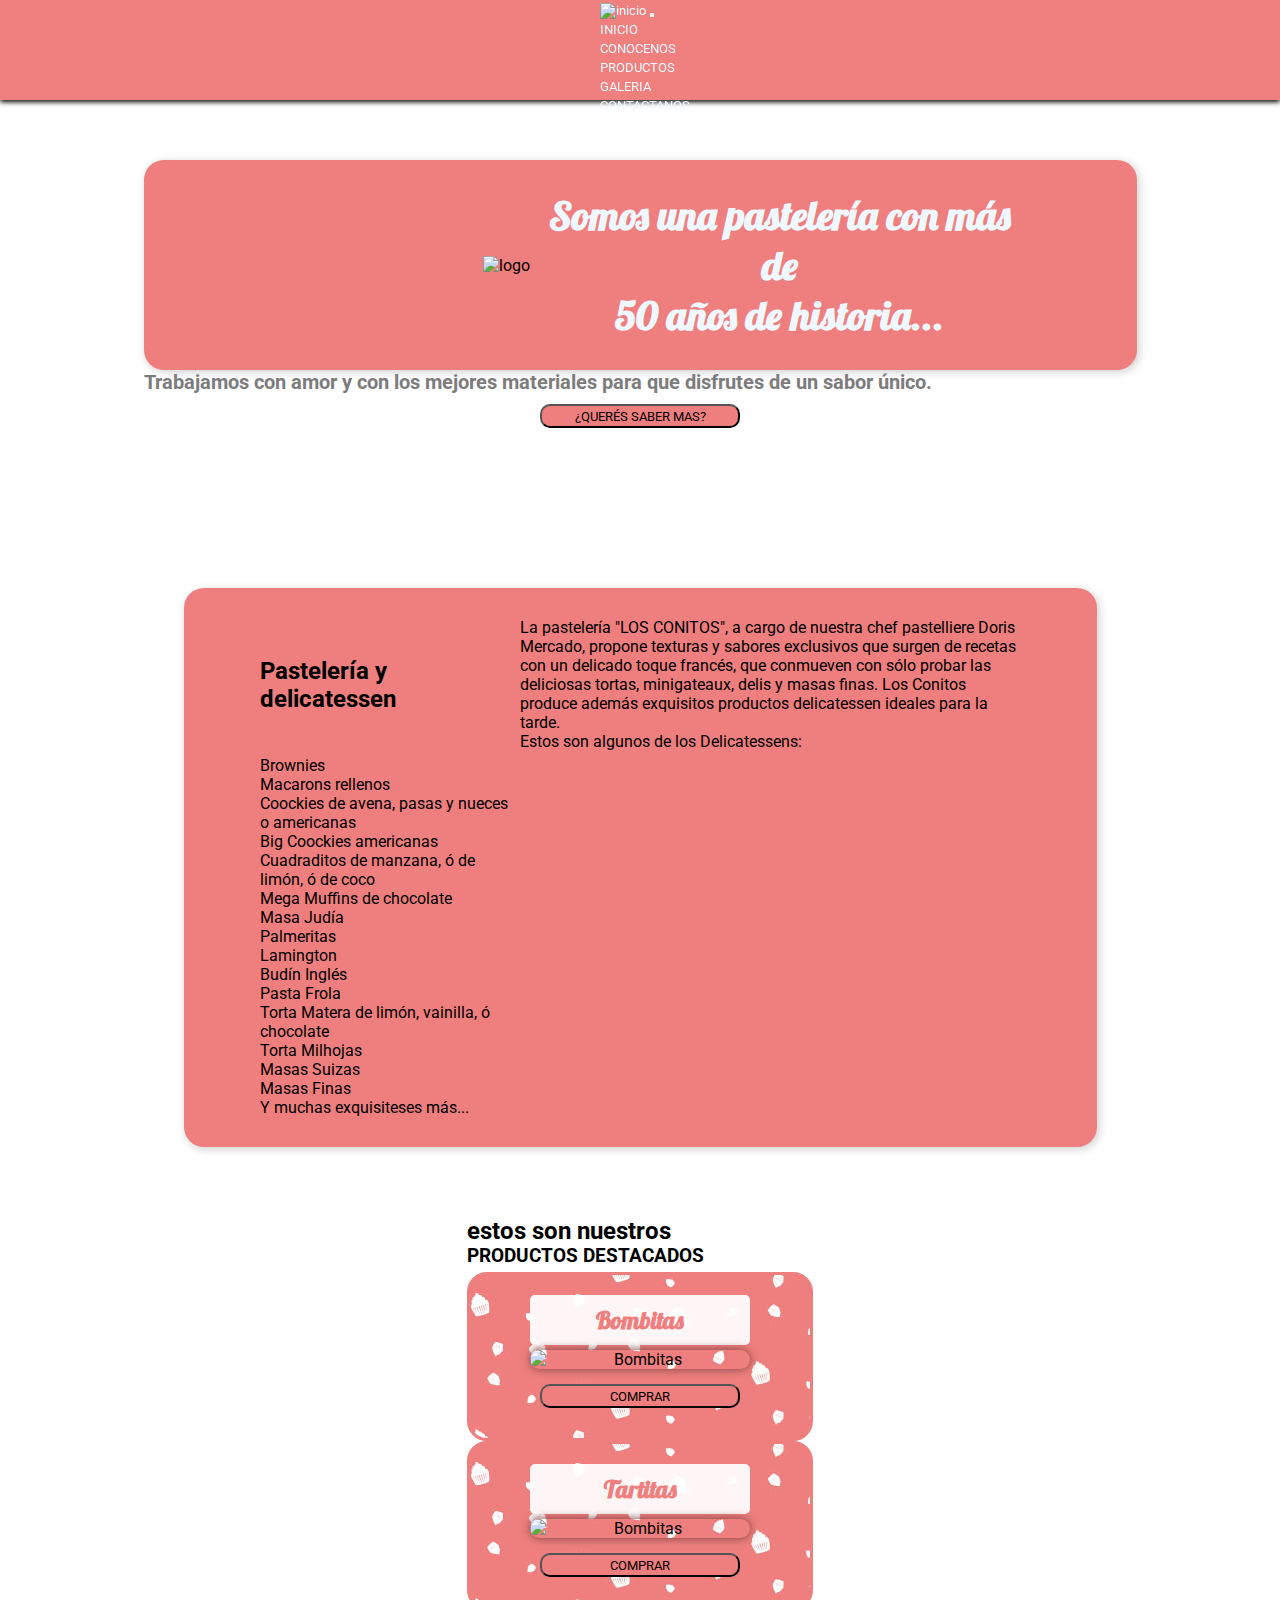
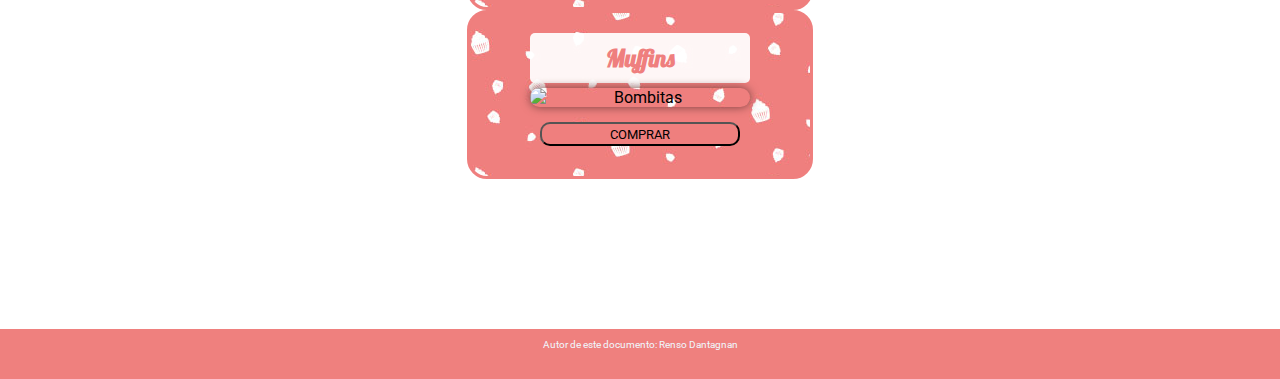
==== index.html @ d61e3436 "Add files via upload" ====
<!DOCTYPE html>
<html lang="es">

<head>
    <meta charset="UTF-8">
    <meta http-equiv="X-UA-Compatible" content="IE=edge">
    <meta name="viewport" content="width=device-width, initial-scale=1">
    <link rel="preconnect" href="https://fonts.googleapis.com">
    <link rel="preconnect" href="https://fonts.gstatic.com" crossorigin>
    <link rel="apple-touch-icon" sizes="57x57" href="img/Favicon/android-icon-144x144.png">
    <link rel="apple-touch-icon" sizes="60x60" href="img/Favicon/android-icon-144x144.png/apple-icon-60x60.png">
    <link rel="apple-touch-icon" sizes="72x72" href="img/Favicon/android-icon-144x144.png/apple-icon-72x72.png">
    <link rel="apple-touch-icon" sizes="76x76" href="img/Favicon/android-icon-144x144.png/apple-icon-76x76.png">
    <link rel="apple-touch-icon" sizes="114x114" href="img/Favicon/android-icon-144x144.pngimg/Favicon">
    <link rel="apple-touch-icon" sizes="120x120"
        href="img/Favicon/android-icon-144x144.pngimg/Favicon/apple-icon-120x120.png">
    <link rel="apple-touch-icon" sizes="144x144"
        href="img/Favicon/android-icon-144x144.pngimg/Favicon/apple-icon-144x144.png">
    <link rel="apple-touch-icon" sizes="152x152"
        href="img/Favicon/android-icon-144x144.pngimg/Favicon/apple-icon-152x152.png">
    <link rel="apple-touch-icon" sizes="180x180"
        href="img/Favicon/android-icon-144x144.pngimg/Favicon/apple-icon-180x180.png">
    <link rel="icon" type="image/png" sizes="192x192" href="img/Favicon/android-icon-192x192.png">
    <link rel="icon" type="image/png" sizes="32x32" href="img/Favicon/favicon-32x32.png">
    <link rel="icon" type="image/png" sizes="96x96" href="img/Favicon/favicon-96x96.png">
    <link rel="icon" type="image/png" sizes="16x16" href="img/Favicon/favicon-16x16.png">
    <link rel="manifest" href="img/favicon/manifest.json">
    <meta name="msapplication-TileColor" content="#ffffff">
    <meta name="msapplication-TileImage" content="img/favicon/ms-icon-144x144.png">
    <meta name="theme-color" content="#ffffff">
    <link href="https://fonts.googleapis.com/css2?family=Lobster&amp;family=Roboto:wght@300;400&&amp;display=swap"
        rel="stylesheet">
    <link href="css/normalize.css" rel="stylesheet">
    <link href="css/bootstrap.min.css" rel="stylesheet">
    <link href="css/estilos.css" rel="stylesheet">

    <title>LOS CONITOS - INICIO</title>

</head>

<body>

    <nav class="navbar navbar-expand-lg container-fluid sombra-nav">
        <div class="container py-4">
            <a class="navbar-brand" href="#"><img src="img/logo.png" alt="inicio"></a>
            <button class="navbar-toggler" type="button" data-bs-toggle="collapse" data-bs-target="#navbarNav"
                aria-controls="navbarNav" aria-expanded="false" aria-label="Toggle navigation">

                <span class="navbar-toggler-icon menuhamb"></span>
            </button>
            <div class="collapse navbar-collapse justify-content-end" id="navbarNav">
                <ul class="navbar-nav links-nav">
                    <li class="nav-item">
                        <a class="nav-link text-white" aria-current="page" href="index.html">INICIO</a>
                    </li>
                    <li class="nav-item">
                        <a class="nav-link text-white" href="conocenos.html">CONOCENOS</a>
                    </li>
                    <li class="nav-item">
                        <a class="nav-link text-white" href="#">PRODUCTOS</a>
                    </li>
                    <li class="nav-item">
                        <a class="nav-link text-white" href="galeria.html">GALERIA</a>
                    </li>
                    <li class="nav-item">
                        <a class="nav-link text-white" href="contacto.html">CONTACTANOS</a>
                    </li>
                </ul>
            </div>
        </div>
    </nav>

    <main class="container">

        <header>

            <div class="hero col-9 mx-auto">
                <img src="img/hero.png" class="figure-img mx-auto d-block mx-auto" alt="logo">
                <div class="card-body">
                    <h1 class="card-text text-center text-white lobster">Somos una pastelería con más de <br> 50 años de
                        historia...</h1>
                </div>
            </div>

            <div class="d-block mx-auto">
                <h2 class="card-text text-center roboto mt-5 fs-5 fw-bold mb-4">Trabajamos con amor y con los mejores
                    materiales para que disfrutes de un sabor único.</h2>
                <button class="btn text-light boton p-3 d-block mx-auto" type="button">¿QUERÉS SABER MAS?</button>
            </div>

        </header>


        <section class="hero m-5 col-12 mx-auto text-white">

            <h2 class="text-center lobster">Pastelería y delicatessen</h2>
            <p class="d-none d-md-block mt-3 fs-5">
                La pastelería "LOS CONITOS", a cargo de nuestra chef pastelliere Doris Mercado, propone texturas y
                sabores
                exclusivos que surgen de recetas con un delicado toque francés, que conmueven con sólo probar las
                deliciosas tortas, minigateaux, delis y masas finas. Los Conitos produce además exquisitos productos
                delicatessen ideales para la tarde. <br> Estos son algunos de los Delicatessens:</p>

            <div class="rounded bg-light row rosa p-5 fw-semibold">
                <div class="col-lg-6">
                    <p>Brownies</p>
                    <p>Macarons rellenos</p>
                    <p>Coockies de avena, pasas y nueces o americanas</p>
                    <p>Big Coockies americanas</p>
                    <p>Cuadraditos de manzana, ó de limón, ó de coco</p>
                    <p>Mega Muffins de chocolate</p>
                    <p>Masa Judía</p>
                    <p>Palmeritas</p>
                </div>
                <div class="col-lg-6">
                    <p>Lamington</p>
                    <p>Budín Inglés</p>
                    <p>Pasta Frola</p>
                    <p>Torta Matera de limón, vainilla, ó chocolate</p>
                    <p>Torta Milhojas</p>
                    <p>Masas Suizas</p>
                    <p>Masas Finas</p>
                    <p>Y muchas exquisiteses más...</p>
                </div>
            </div>

        </section>

        <section class="col-12 mx-auto">

            <div class="row text-white text-center">
                <h2 class="lobster rosa">estos son nuestros</h2>
                <h3 class="rosa">PRODUCTOS DESTACADOS</h3>
            </div>

            <div class="row mt-3 gap-5 justify-content-center">

                <article id="producto1" class="card gap-2 col-4 tarjeta p-3 align-items-center">
                    <h2>Bombitas</h2>
                    <img class="img-fluid" src="img/producto1.jpg" alt="Bombitas">
                    <button class="btn text-light boton mt-2 p-3 w-100">COMPRAR</button>
                </article>

                <article id="producto2" class="card gap-2 col-4 tarjeta p-3 align-items-center">
                    <h2>Tartitas</h2>
                    <img class="img-fluid" src="img/producto2.jpg" alt="Bombitas">
                    <button class="btn text-light boton mt-2 p-3 w-100">COMPRAR</button>
                </article>

                <article id="producto3" class="card gap-2 col-4 tarjeta p-3 align-items-center">
                    <h2>Muffins</h2>
                    <img class="img-fluid" src="img/producto3.jpg" alt="Bombitas">
                    <button class="btn text-light boton mt-2 p-3 w-100">COMPRAR</button>
                </article>

            </div>
        </section>

    </main>


    <footer class="container-fluid d-flex align-items-center justify-content-center mt-5" style="height: 50px;">
        <p>Autor de este documento: Renso Dantagnan</p>
    </footer>


    <script src="js/bootstrap.bundle.min.js"></script>

</body>

</html>
---- css/estilos.css ----
*{
    margin: 0; 
    padding: 0;
    font-family: 'Roboto', sans-serif;
}

body{
    display: flex;
    flex-direction: column;
    align-items: center;
}
.fondo{
z-index: -1000;
position: absolute;
background-image: url(../img/fondo.jpg);
background-position: top center;
background-clip: border-box;
background-repeat: no-repeat;
width: 100%;
height: 300px;
}

.grid {
    display: grid;
    grid-template-rows: repeat(2, auto);
    justify-content: center;
    justify-self: center;
}

/*barra navegacion*/

nav{
    z-index: 1000;
    height: 100px;
    width: 100%;
    display: flex;
    position: fixed;
    justify-content: center;
    top: 0;
    background-color: rgba(239, 128, 126, 90%);
    box-shadow: 0px 2px 5px 0px rgb(0, 0, 0);
}

nav:hover{
    background-color: rgba(239, 128, 126, 100%);
    transition: 80ms;
}

.nav {
    display: flex;
    flex-direction: row;
    align-items: center;
    width: 70%;
    justify-content: space-between;
}

.menu {
    display: flex;
    flex-direction: row;
}

a{
    color: aliceblue;
    font-size: 10pt;
    text-decoration: none;
}

ul{
    list-style: none;
}

li{    
    width: 80px;
}

/*cierre barra navegacion*/

/*galeria*/

.herogaleria{
    border-radius: 20px;
    padding: 30px;
    background-color:#ef7f7e;
    box-shadow: 2px 2px 10px #00000032;
    margin-top: 160px; 
}

.herogaleria h2{
    color: aliceblue;
}

.headergaleria{
    display: flex;
    flex-direction: column;
    align-items: center;
    justify-content: center;
}

.galeria{
    border-radius: 8px;
    padding: 20px;
    background-color: #ef7f7e;
    margin-top: 50px;
    display: grid;
    gap: 1em;
    grid-template-areas:    "img1 img2 img3 img4"
                            "img5 img6 img7 img8";
}

.galeria h3{
    text-align: center;
    font-size: 15px;
    padding: 5px;
}

.img1{
    grid-area: img1;
}
.img2{
    grid-area: img2;
}
.img3{
    grid-area: img3;
}
.img4{
    grid-area: img4;
}
.img5{
    grid-area: img5;
}
.img6{
    grid-area: img6;
}
.img7{
    grid-area: img7;
}
.img8{
    grid-area: img8;
}

.galeria img{
    filter: grayscale(50%);
    border-radius: 10px;
    box-shadow: 1px 1px 5px rgba(0, 0, 0, 60%);
}

.galeria img:hover{
    filter: grayscale(0%);
    transition: 80ms;
}

/*fin galeria*/

/*header*/

.heroindex{
    padding: 30px;
    display: grid;
    gap: 30px;
    grid-template-rows: repeat(2, auto);
    justify-self: center;
}

.hero{
    border-radius: 20px;
    padding: 30px;
    background-color:#ef7f7e;
    box-shadow: 2px 2px 10px #00000032;
    margin-top: 160px;
    display: grid;
    justify-content: center;
    align-items: center;
    grid-template-columns: 30% 500px;    
}

header h1{
    font-family: 'Lobster', cursive;
    color: aliceblue;
    font-size: 40px;
    text-align: center;
}

header img{
    justify-self: end;
}

.texto{
    display: flex;
    flex-direction: column;
    align-items: center;
}

header h2{
    color:#7c7c7c;
    font-size: 20px;
}

.botonhero{
    margin: 10px;
    width: 200px;
    height: 20px;
    background-color: #ef7f7e;
    border-radius: 10px;
    box-shadow: #000;
    padding: 10px;
    justify-self: center;
    display: flex;
    justify-content: center;
    align-items: center;
}

.boton:hover{
    box-shadow: 2px 2px 10px #77403f;
    transition: 80ms;
}

.boton{
    margin: 10px;
    width: 200px;
    height: 20px;
    background-color: #ef7f7e;
    border-radius: 10px;
    box-shadow: #000;
    padding: 10px;
    justify-self: center;
    display: flex;
    justify-content: center;
    align-items: center;
}

.boton:hover{
    box-shadow: 2px 2px 10px #77403f;
    transition: 80ms;
}

/*fin header*/

/*productos destacados*/

section{
    margin: 40px;
    display: grid;
    justify-content: center;
    gap: 20px;
    grid-template-areas:"tituloproductos"
                        "producto1 producto2 producto3";
}

.producto1{
    grid-area: producto1;
}

.producto2{
    grid-area: producto2;
}

.producto3{
    grid-area: producto3;
}

.tituloproductos{
    grid-column: span 3;
    justify-content: center;
    text-align: center;
}

.titulo{    
    font-family: 'Lobster', cursive;
    color:#ef7f7e;
    font-size: 40px;
}

.subtitulo{
    color: #ef7f7e;
    font-size: 40px;
}

.card{
    background-image: url(../img/fondo.jpg);
    background-repeat: no-repeat;
    background-position: top center;
    border-radius: 20px;
    border: 3px solid #ef7f7e;
    padding: 20px;
    display: grid;
    grid-template-rows: repeat(3, auto);
    gap: 5px;
    text-align: center;
    justify-content: center;
    width: 300px;
}

.card:hover{
    scale: 103%;
    box-shadow: 2px 2px 10px rgba(0, 0, 0, 60%);
    transition: 100ms;
}

.card h2{
    padding: 10px;
    border-radius: 5px;
    background-color: #ffffffee;
    font-family: 'Lobster', cursive;
    color:#ef7f7e;
}

.card img{
    border-radius: 10px;
    box-shadow: 0px 0px 10px  #77403f;
}

/*footer*/

footer{
    margin-top: 80px;
    width: 100%;
    z-index: 1000;
    bottom: 0;
    position: static;
    background-color: rgba(239, 128, 126);
}

footer p{
    font-size: 10px;
    color: aliceblue;
    text-align: center;
    padding: 10px;
}


/*fin footer*/

/*laptops, desktops*/
@media (min-width: 1024px) and (max-width: 1280px){

    section{
        padding: 30px;
        display: grid;
        justify-content: center;
        justify-self: center;
        gap: 5px;
        grid-template-columns: 1fr;
    }
    .grid {
        width: 481px;
        display: grid;
        grid-template-rows: repeat(2, auto);
        justify-content: center;
        justify-self: center;
    }

}

/*low resolution tablets, mobiles (landscape)*/
@media (min-width: 540px) and (max-width: 1024px){
    
    .grid {
        width: 501px;
        display: grid;
        grid-template-rows: repeat(2, auto);
        justify-content: center;
        justify-self: center;
    }
    
    .hero{
        border-radius: 20px;
        padding: 30px;
        background-color:#ef7f7e;
        box-shadow: 2px 2px 10px #00000032;
        margin-top: 160px;
        display: grid;
        grid-template-columns: auto;
        justify-content: center;
        align-items: center;
        gap: 40px;
    }

    header img{
        justify-self: center;
    }

    header h2{
        color:#7c7c7c;
        font-size: 20px;
        text-align: center;
    }

    section{
        margin:0;
        display: grid;
        justify-content: center;
        gap: 20px;
    }

    .card{
        background-image: url(img/back.png);
        background-repeat: no-repeat;
        background-position: top center;
        border-radius: 20px;
        border: 3px solid #ef7f7e;
        padding: 20px;
        display: grid;
        grid-template-areas: "titulocard titulocard"
                                "cardimg botoncard";
        gap: 20px;
        text-align: center;
        justify-content: center;
        width: 450px;
    }

    .card h2{
        grid-area: titulocard;
        padding: 10px;
        border-radius: 5px;
        background-color: #ffffffee;
        font-family: 'Lobster', cursive;
        color:#ef7f7e;
    }

    .card img{
        grid-area: cardimg;
        border-radius: 10px;
        box-shadow: 0px 0px 10px  #77403f;
    }

    .boton{
        grid-area: botoncard;
        width: max-content;
        height: 270px;
        background-color: #ef7f7e;
        border-radius: 10px;
        box-shadow: #000;
        padding: 10px;
        justify-self: center;
        display: flex;
    }
    
    .boton:hover{
        box-shadow: 2px 2px 10px #77403f;
        transition: 80ms;
    }

    .tituloproductos{
        grid-area: span 1;
        justify-content: center;
        text-align: center;
    }

    .titulo{    
        font-family: 'Lobster', cursive;
        color: #ef7f7e;
        font-size: 40px;
    }

    .subtitulo{
        color: #ef7f7e;
        font-size: 40px;
    }

    article{
        justify-self: center;
    }



    .galeria{
        margin-top: 50px;
        display: grid;
        gap: 1em;
        grid-template-areas:    "img1 img2"
                                "img3 img4"
                                "img5 img6"
                                "img7 img8"; 
    }
    
    .img1{
        grid-area: img1;
    }
    .img2{
        grid-area: img2;
    }
    .img3{
        grid-area: img3;
    }
    .img4{
        grid-area: img4;
    }
    .img5{
        grid-area: img5;
    }
    .img6{
        grid-area: img6;
    }
    .img7{
        grid-area: img7;
    }
    .img8{
        grid-area: img8;
    }
    
    .galeria img{
        filter: grayscale(50%);
    }
    
    .galeria img:hover{
        filter: grayscale(0%);
        transition: 80ms;
    }
    

}

/*smartphones mobiles (portrait)*/
@media (min-width: 320px) and (max-width: 540px){
  
    .grid {
        width: 320px;
        display: grid;
        grid-template-rows: repeat(2, auto);
        justify-content: center;
        justify-self: center;
    }

    .hero{
        border-radius: 20px;
        padding: 30px;
        background-color:#ef7f7e;
        box-shadow: 2px 2px 10px #00000032;
        margin-top: 160px;
        display: grid;
        justify-content: center;
        align-items: center;
        grid-template-columns: 1fr;
        gap: 40px;
    }

    header h1{
        font-family: 'Lobster', cursive;
        color: aliceblue;
        font-size: 25px;
        text-align: center;
    }

    header img{
        justify-self: center;
    }

    header h2{
        color:#7c7c7c;
        font-size: 20px;
        text-align: center;
    }

    header h2{
        color:#7c7c7c;
        font-size: 15px;
    }

    section{
        margin: 0;
        padding: 0px;
        display: grid;
        justify-content: center;
        gap: 20px;
        grid-template-columns: 1fr;
    }

    .tituloproductos{
        grid-area: span 1;
        justify-content: center;
        text-align: center;
    }

    .titulo{    
        font-family: 'Lobster', cursive;
        color: #ef7f7e;
        font-size: 40px;
    }

    .subtitulo{
        color: #ef7f7e;
        font-size: 40px;
    }
    article{
        justify-self: center;
    }
    .galeria{
        margin-top: 50px;
        display: grid;
        justify-content: center;
        gap: 1em;
        grid-template-areas:    "img1"
                                "img2"
                                "img3"
                                "img4"
                                "img5"
                                "img6"
                                "img7"
                                "img8"; 
    }
    
    .img1{
        grid-area: img1;
    }
    .img2{
        grid-area: img2;
    }
    .img3{
        grid-area: img3;
    }
    .img4{
        grid-area: img4;
    }
    .img5{
        grid-area: img5;
    }
    .img6{
        grid-area: img6;
    }
    .img7{
        grid-area: img7;
    }
    .img8{
        grid-area: img8;
    }
    
    .galeria img{
        filter: grayscale(50%);
    }
    
    .galeria img:hover{
        filter: grayscale(0%);
        transition: 80ms;
    }
    

.card{
    padding: 10px;
    display: grid;
    grid-template-rows: repeat(3, auto);
    gap: 1px;
    text-align: center;
    justify-content: center;
    width: 300px;
    scale: 80%;
}

.card:hover{
    scale: 83%;
}

}
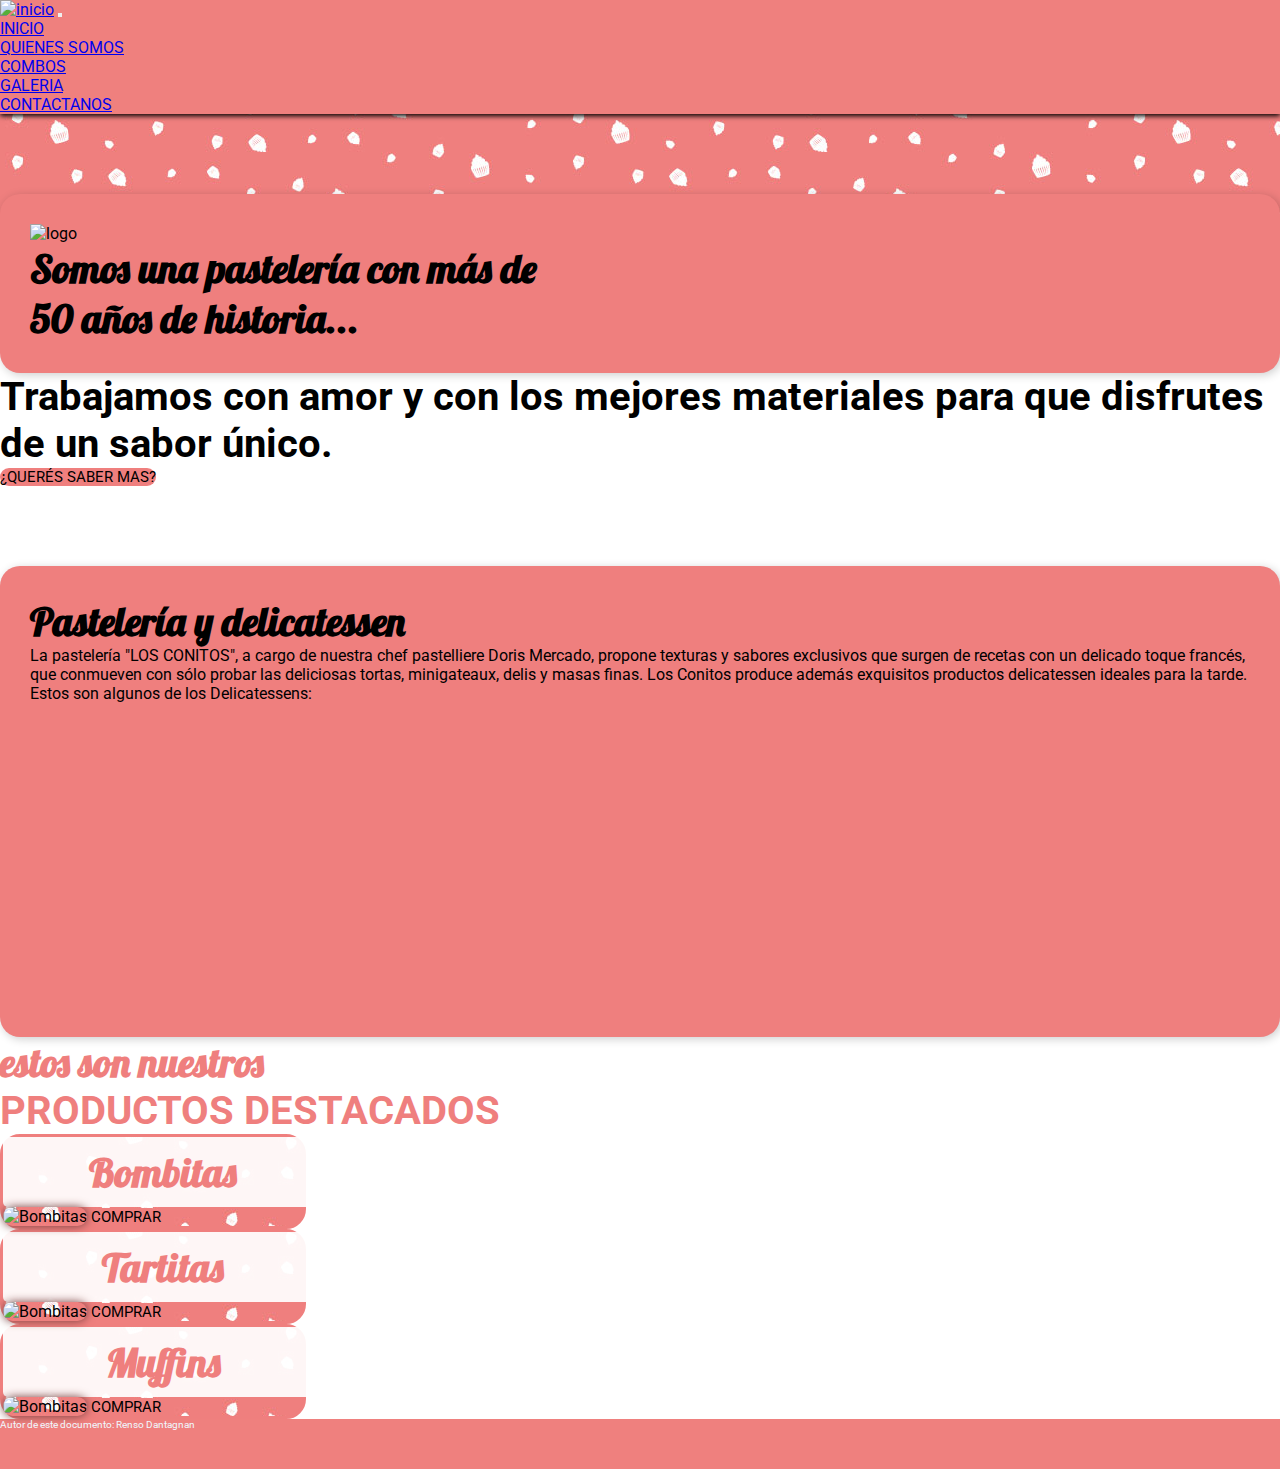
==== commit e385e3a4: "Add files via upload" ====
--- a/index.html
+++ b/index.html
@@ -54,16 +54,16 @@
                         <a class="nav-link text-white" aria-current="page" href="index.html">INICIO</a>
                     </li>
                     <li class="nav-item">
-                        <a class="nav-link text-white" href="conocenos.html">CONOCENOS</a>
+                        <a class="nav-link text-white" href="Quienes_somos.html">QUIENES SOMOS</a>
                     </li>
                     <li class="nav-item">
-                        <a class="nav-link text-white" href="#">PRODUCTOS</a>
+                        <a class="nav-link text-white" href="combos.html">COMBOS</a>
                     </li>
                     <li class="nav-item">
                         <a class="nav-link text-white" href="galeria.html">GALERIA</a>
                     </li>
                     <li class="nav-item">
-                        <a class="nav-link text-white" href="contacto.html">CONTACTANOS</a>
+                        <a class="nav-link text-white" href="contactanos.html">CONTACTANOS</a>
                     </li>
                 </ul>
             </div>
@@ -85,7 +85,7 @@
             <div class="d-block mx-auto">
                 <h2 class="card-text text-center roboto mt-5 fs-5 fw-bold mb-4">Trabajamos con amor y con los mejores
                     materiales para que disfrutes de un sabor único.</h2>
-                <button class="btn text-light boton p-3 d-block mx-auto" type="button">¿QUERÉS SABER MAS?</button>
+                <button class="text-light boton p-3 d-block mx-auto" type="button">¿QUERÉS SABER MAS?</button>
             </div>
 
         </header>
@@ -138,19 +138,19 @@
                 <article id="producto1" class="card gap-2 col-4 tarjeta p-3 align-items-center">
                     <h2>Bombitas</h2>
                     <img class="img-fluid" src="img/producto1.jpg" alt="Bombitas">
-                    <button class="btn text-light boton mt-2 p-3 w-100">COMPRAR</button>
+                    <button class="text-light boton mt-2 p-3 w-100">COMPRAR</button>
                 </article>
 
                 <article id="producto2" class="card gap-2 col-4 tarjeta p-3 align-items-center">
                     <h2>Tartitas</h2>
                     <img class="img-fluid" src="img/producto2.jpg" alt="Bombitas">
-                    <button class="btn text-light boton mt-2 p-3 w-100">COMPRAR</button>
+                    <button class="text-light boton mt-2 p-3 w-100">COMPRAR</button>
                 </article>
 
                 <article id="producto3" class="card gap-2 col-4 tarjeta p-3 align-items-center">
                     <h2>Muffins</h2>
                     <img class="img-fluid" src="img/producto3.jpg" alt="Bombitas">
-                    <button class="btn text-light boton mt-2 p-3 w-100">COMPRAR</button>
+                    <button class="text-light boton mt-2 p-3 w-100">COMPRAR</button>
                 </article>
 
             </div>
--- a/css/estilos.css
+++ b/css/estilos.css
@@ -1,144 +1,134 @@
 *{
-    margin: 0; 
+    margin: 0;
     padding: 0;
     font-family: 'Roboto', sans-serif;
 }
 
 body{
-    display: flex;
-    flex-direction: column;
-    align-items: center;
-}
-.fondo{
-z-index: -1000;
-position: absolute;
-background-image: url(../img/fondo.jpg);
-background-position: top center;
-background-clip: border-box;
-background-repeat: no-repeat;
-width: 100%;
-height: 300px;
+    background-image: url(../img/fondo.jpg);
+    background-repeat: no-repeat;
+    background-position: top;
 }
 
-.grid {
-    display: grid;
-    grid-template-rows: repeat(2, auto);
-    justify-content: center;
-    justify-self: center;
+.navbar{
+    padding: 0;
+    background-color: rgba(239, 128, 126, 90%);
 }
 
-/*barra navegacion*/
-
-nav{
-    z-index: 1000;
-    height: 100px;
-    width: 100%;
-    display: flex;
-    position: fixed;
-    justify-content: center;
-    top: 0;
-    background-color: rgba(239, 128, 126, 90%);
-    box-shadow: 0px 2px 5px 0px rgb(0, 0, 0);
-}
-
-nav:hover{
+.navbar:hover{
     background-color: rgba(239, 128, 126, 100%);
     transition: 80ms;
 }
 
-.nav {
-    display: flex;
-    flex-direction: row;
-    align-items: center;
-    width: 70%;
-    justify-content: space-between;
+.navbar-toggler:focus{
+    box-shadow: none;
 }
 
-.menu {
-    display: flex;
-    flex-direction: row;
+.sombra-nav{
+    box-shadow: 0px 2px 5px 0px rgb(0, 0, 0)!important;
 }
 
-a{
-    color: aliceblue;
-    font-size: 10pt;
-    text-decoration: none;
+.lobster{
+    font-family: 'Lobster', cursive;
 }
 
-ul{
-    list-style: none;
+.roboto{
+    font-family: 'Roboto', sans-serif;
 }
 
-li{    
-    width: 80px;
+.rosa{
+    color: #ef7f7e;
 }
 
-/*cierre barra navegacion*/
+h1{
+    font-size: 40px;
+}
 
-/*galeria*/
+h2{
+    font-size: 40px;
+}
 
-.herogaleria{
+h3{
+    font-size: 40px;
+}
+
+.menuhamb{
+    background-image: url("data:image/svg+xml,%3csvg xmlns='http://www.w3.org/2000/svg' viewBox='0 0 30 30'%3e%3cpath stroke='rgba%28255, 255, 255' stroke-linecap='round' stroke-miterlimit='10' stroke-width='2' d='M4 7h22M4 15h22M4 23h22'/%3e%3c/svg%3e");
+}
+
+.hero{
     border-radius: 20px;
     padding: 30px;
-    background-color:#ef7f7e;
+    background-color: #ef7f7e;
     box-shadow: 2px 2px 10px #00000032;
-    margin-top: 160px; 
+    margin-top: 80px;
 }
 
-.herogaleria h2{
-    color: aliceblue;
+.boton{
+    border-radius: 20px;
+    font-size: 11pt;
+    background-color: #ef7f7e;
+    border: none;
 }
 
-.headergaleria{
-    display: flex;
-    flex-direction: column;
-    align-items: center;
-    justify-content: center;
+.boton:hover{
+    font-size: 11pt;
+    background-color: #ef7f7e;
+    border: none;
+    box-shadow: 2px 2px 10px #77403f;
+    transition: 80ms;
 }
 
-.galeria{
-    border-radius: 8px;
-    padding: 20px;
+.boton::backdrop{
+    font-size: 11pt;
     background-color: #ef7f7e;
-    margin-top: 50px;
-    display: grid;
-    gap: 1em;
-    grid-template-areas:    "img1 img2 img3 img4"
-                            "img5 img6 img7 img8";
+    border: none;
+    box-shadow: 2px 2px 10px #77403f;
+    transition: 80ms;
 }
 
-.galeria h3{
-    text-align: center;
+.lista p {
+    font-weight: 1000;
+    color: #ef7f7e;
     font-size: 15px;
-    padding: 5px;
 }
 
-.img1{
-    grid-area: img1;
-}
-.img2{
-    grid-area: img2;
-}
-.img3{
-    grid-area: img3;
-}
-.img4{
-    grid-area: img4;
-}
-.img5{
-    grid-area: img5;
-}
-.img6{
-    grid-area: img6;
-}
-.img7{
-    grid-area: img7;
-}
-.img8{
-    grid-area: img8;
+.cardcombo{
+    min-height: 300px;
+    min-width: 250px;
 }
 
-.galeria img{
+.tarjeta{
+    background-image: url(../img/fondo.jpg);
+    background-repeat: no-repeat;
+    background-position: top center;
+    border-radius: 20px;
+    border: 3px solid #ef7f7e;
+    width: 300px;
+}
+
+.tarjeta:hover{
+    scale: 103%;
+    box-shadow: 2px 2px 10px rgba(0, 0, 0, 60%);
+    transition: 80ms;
+}
+
+.tarjeta h2{
+    text-align: center;
+    width: 100%;
+    padding: 10px;
+    border-radius: 5px;
+    background-color: #ffffffee;
+    font-family: 'Lobster', cursive;
+    color: #ef7f7e;
+}
+
+.tarjeta img {
+    border-radius: 10px;
+    box-shadow: 0px 0px 10px #77403f;
+}
+
+.galeria img {
     filter: grayscale(50%);
     border-radius: 10px;
     box-shadow: 1px 1px 5px rgba(0, 0, 0, 60%);
@@ -146,507 +136,20 @@
 
 .galeria img:hover{
     filter: grayscale(0%);
+    border-radius: 10px;
+    box-shadow: 1px 1px 5px rgba(0, 0, 0, 60%);
     transition: 80ms;
 }
 
-/*fin galeria*/
-
-/*header*/
-
-.heroindex{
-    padding: 30px;
-    display: grid;
-    gap: 30px;
-    grid-template-rows: repeat(2, auto);
-    justify-self: center;
-}
-
-.hero{
-    border-radius: 20px;
-    padding: 30px;
-    background-color:#ef7f7e;
-    box-shadow: 2px 2px 10px #00000032;
-    margin-top: 160px;
-    display: grid;
-    justify-content: center;
-    align-items: center;
-    grid-template-columns: 30% 500px;    
-}
-
-header h1{
-    font-family: 'Lobster', cursive;
-    color: aliceblue;
-    font-size: 40px;
-    text-align: center;
-}
-
-header img{
-    justify-self: end;
-}
-
-.texto{
-    display: flex;
-    flex-direction: column;
-    align-items: center;
-}
-
-header h2{
-    color:#7c7c7c;
-    font-size: 20px;
-}
-
-.botonhero{
-    margin: 10px;
-    width: 200px;
-    height: 20px;
-    background-color: #ef7f7e;
-    border-radius: 10px;
-    box-shadow: #000;
-    padding: 10px;
-    justify-self: center;
-    display: flex;
-    justify-content: center;
-    align-items: center;
-}
-
-.boton:hover{
-    box-shadow: 2px 2px 10px #77403f;
-    transition: 80ms;
-}
-
-.boton{
-    margin: 10px;
-    width: 200px;
-    height: 20px;
-    background-color: #ef7f7e;
-    border-radius: 10px;
-    box-shadow: #000;
-    padding: 10px;
-    justify-self: center;
-    display: flex;
-    justify-content: center;
-    align-items: center;
-}
-
-.boton:hover{
-    box-shadow: 2px 2px 10px #77403f;
-    transition: 80ms;
-}
-
-/*fin header*/
-
-/*productos destacados*/
-
-section{
-    margin: 40px;
-    display: grid;
-    justify-content: center;
-    gap: 20px;
-    grid-template-areas:"tituloproductos"
-                        "producto1 producto2 producto3";
-}
-
-.producto1{
-    grid-area: producto1;
-}
-
-.producto2{
-    grid-area: producto2;
-}
-
-.producto3{
-    grid-area: producto3;
-}
-
-.tituloproductos{
-    grid-column: span 3;
-    justify-content: center;
-    text-align: center;
-}
-
-.titulo{    
-    font-family: 'Lobster', cursive;
-    color:#ef7f7e;
-    font-size: 40px;
-}
-
-.subtitulo{
-    color: #ef7f7e;
-    font-size: 40px;
-}
-
-.card{
-    background-image: url(../img/fondo.jpg);
-    background-repeat: no-repeat;
-    background-position: top center;
-    border-radius: 20px;
-    border: 3px solid #ef7f7e;
-    padding: 20px;
-    display: grid;
-    grid-template-rows: repeat(3, auto);
-    gap: 5px;
-    text-align: center;
-    justify-content: center;
-    width: 300px;
-}
-
-.card:hover{
-    scale: 103%;
-    box-shadow: 2px 2px 10px rgba(0, 0, 0, 60%);
-    transition: 100ms;
-}
-
-.card h2{
-    padding: 10px;
-    border-radius: 5px;
-    background-color: #ffffffee;
-    font-family: 'Lobster', cursive;
-    color:#ef7f7e;
-}
-
-.card img{
-    border-radius: 10px;
-    box-shadow: 0px 0px 10px  #77403f;
-}
-
-/*footer*/
-
-footer{
-    margin-top: 80px;
-    width: 100%;
+footer {
+    position:static;
+    bottom: 0;
     z-index: 1000;
-    bottom: 0;
-    position: static;
     background-color: rgba(239, 128, 126);
 }
 
 footer p{
-    font-size: 10px;
-    color: aliceblue;
-    text-align: center;
-    padding: 10px;
-}
-
-
-/*fin footer*/
-
-/*laptops, desktops*/
-@media (min-width: 1024px) and (max-width: 1280px){
-
-    section{
-        padding: 30px;
-        display: grid;
-        justify-content: center;
-        justify-self: center;
-        gap: 5px;
-        grid-template-columns: 1fr;
-    }
-    .grid {
-        width: 481px;
-        display: grid;
-        grid-template-rows: repeat(2, auto);
-        justify-content: center;
-        justify-self: center;
-    }
-
-}
-
-/*low resolution tablets, mobiles (landscape)*/
-@media (min-width: 540px) and (max-width: 1024px){
-    
-    .grid {
-        width: 501px;
-        display: grid;
-        grid-template-rows: repeat(2, auto);
-        justify-content: center;
-        justify-self: center;
-    }
-    
-    .hero{
-        border-radius: 20px;
-        padding: 30px;
-        background-color:#ef7f7e;
-        box-shadow: 2px 2px 10px #00000032;
-        margin-top: 160px;
-        display: grid;
-        grid-template-columns: auto;
-        justify-content: center;
-        align-items: center;
-        gap: 40px;
-    }
-
-    header img{
-        justify-self: center;
-    }
-
-    header h2{
-        color:#7c7c7c;
-        font-size: 20px;
-        text-align: center;
-    }
-
-    section{
-        margin:0;
-        display: grid;
-        justify-content: center;
-        gap: 20px;
-    }
-
-    .card{
-        background-image: url(img/back.png);
-        background-repeat: no-repeat;
-        background-position: top center;
-        border-radius: 20px;
-        border: 3px solid #ef7f7e;
-        padding: 20px;
-        display: grid;
-        grid-template-areas: "titulocard titulocard"
-                                "cardimg botoncard";
-        gap: 20px;
-        text-align: center;
-        justify-content: center;
-        width: 450px;
-    }
-
-    .card h2{
-        grid-area: titulocard;
-        padding: 10px;
-        border-radius: 5px;
-        background-color: #ffffffee;
-        font-family: 'Lobster', cursive;
-        color:#ef7f7e;
-    }
-
-    .card img{
-        grid-area: cardimg;
-        border-radius: 10px;
-        box-shadow: 0px 0px 10px  #77403f;
-    }
-
-    .boton{
-        grid-area: botoncard;
-        width: max-content;
-        height: 270px;
-        background-color: #ef7f7e;
-        border-radius: 10px;
-        box-shadow: #000;
-        padding: 10px;
-        justify-self: center;
-        display: flex;
-    }
-    
-    .boton:hover{
-        box-shadow: 2px 2px 10px #77403f;
-        transition: 80ms;
-    }
-
-    .tituloproductos{
-        grid-area: span 1;
-        justify-content: center;
-        text-align: center;
-    }
-
-    .titulo{    
-        font-family: 'Lobster', cursive;
-        color: #ef7f7e;
-        font-size: 40px;
-    }
-
-    .subtitulo{
-        color: #ef7f7e;
-        font-size: 40px;
-    }
-
-    article{
-        justify-self: center;
-    }
-
-
-
-    .galeria{
-        margin-top: 50px;
-        display: grid;
-        gap: 1em;
-        grid-template-areas:    "img1 img2"
-                                "img3 img4"
-                                "img5 img6"
-                                "img7 img8"; 
-    }
-    
-    .img1{
-        grid-area: img1;
-    }
-    .img2{
-        grid-area: img2;
-    }
-    .img3{
-        grid-area: img3;
-    }
-    .img4{
-        grid-area: img4;
-    }
-    .img5{
-        grid-area: img5;
-    }
-    .img6{
-        grid-area: img6;
-    }
-    .img7{
-        grid-area: img7;
-    }
-    .img8{
-        grid-area: img8;
-    }
-    
-    .galeria img{
-        filter: grayscale(50%);
-    }
-    
-    .galeria img:hover{
-        filter: grayscale(0%);
-        transition: 80ms;
-    }
-    
-
-}
-
-/*smartphones mobiles (portrait)*/
-@media (min-width: 320px) and (max-width: 540px){
-  
-    .grid {
-        width: 320px;
-        display: grid;
-        grid-template-rows: repeat(2, auto);
-        justify-content: center;
-        justify-self: center;
-    }
-
-    .hero{
-        border-radius: 20px;
-        padding: 30px;
-        background-color:#ef7f7e;
-        box-shadow: 2px 2px 10px #00000032;
-        margin-top: 160px;
-        display: grid;
-        justify-content: center;
-        align-items: center;
-        grid-template-columns: 1fr;
-        gap: 40px;
-    }
-
-    header h1{
-        font-family: 'Lobster', cursive;
-        color: aliceblue;
-        font-size: 25px;
-        text-align: center;
-    }
-
-    header img{
-        justify-self: center;
-    }
-
-    header h2{
-        color:#7c7c7c;
-        font-size: 20px;
-        text-align: center;
-    }
-
-    header h2{
-        color:#7c7c7c;
-        font-size: 15px;
-    }
-
-    section{
-        margin: 0;
-        padding: 0px;
-        display: grid;
-        justify-content: center;
-        gap: 20px;
-        grid-template-columns: 1fr;
-    }
-
-    .tituloproductos{
-        grid-area: span 1;
-        justify-content: center;
-        text-align: center;
-    }
-
-    .titulo{    
-        font-family: 'Lobster', cursive;
-        color: #ef7f7e;
-        font-size: 40px;
-    }
-
-    .subtitulo{
-        color: #ef7f7e;
-        font-size: 40px;
-    }
-    article{
-        justify-self: center;
-    }
-    .galeria{
-        margin-top: 50px;
-        display: grid;
-        justify-content: center;
-        gap: 1em;
-        grid-template-areas:    "img1"
-                                "img2"
-                                "img3"
-                                "img4"
-                                "img5"
-                                "img6"
-                                "img7"
-                                "img8"; 
-    }
-    
-    .img1{
-        grid-area: img1;
-    }
-    .img2{
-        grid-area: img2;
-    }
-    .img3{
-        grid-area: img3;
-    }
-    .img4{
-        grid-area: img4;
-    }
-    .img5{
-        grid-area: img5;
-    }
-    .img6{
-        grid-area: img6;
-    }
-    .img7{
-        grid-area: img7;
-    }
-    .img8{
-        grid-area: img8;
-    }
-    
-    .galeria img{
-        filter: grayscale(50%);
-    }
-    
-    .galeria img:hover{
-        filter: grayscale(0%);
-        transition: 80ms;
-    }
-    
-
-.card{
-    padding: 10px;
-    display: grid;
-    grid-template-rows: repeat(3, auto);
-    gap: 1px;
-    text-align: center;
-    justify-content: center;
-    width: 300px;
-    scale: 80%;
-}
-
-.card:hover{
-    scale: 83%;
-}
-
+font-size: 10px;
+color: aliceblue;
+margin-bottom: 0;
 }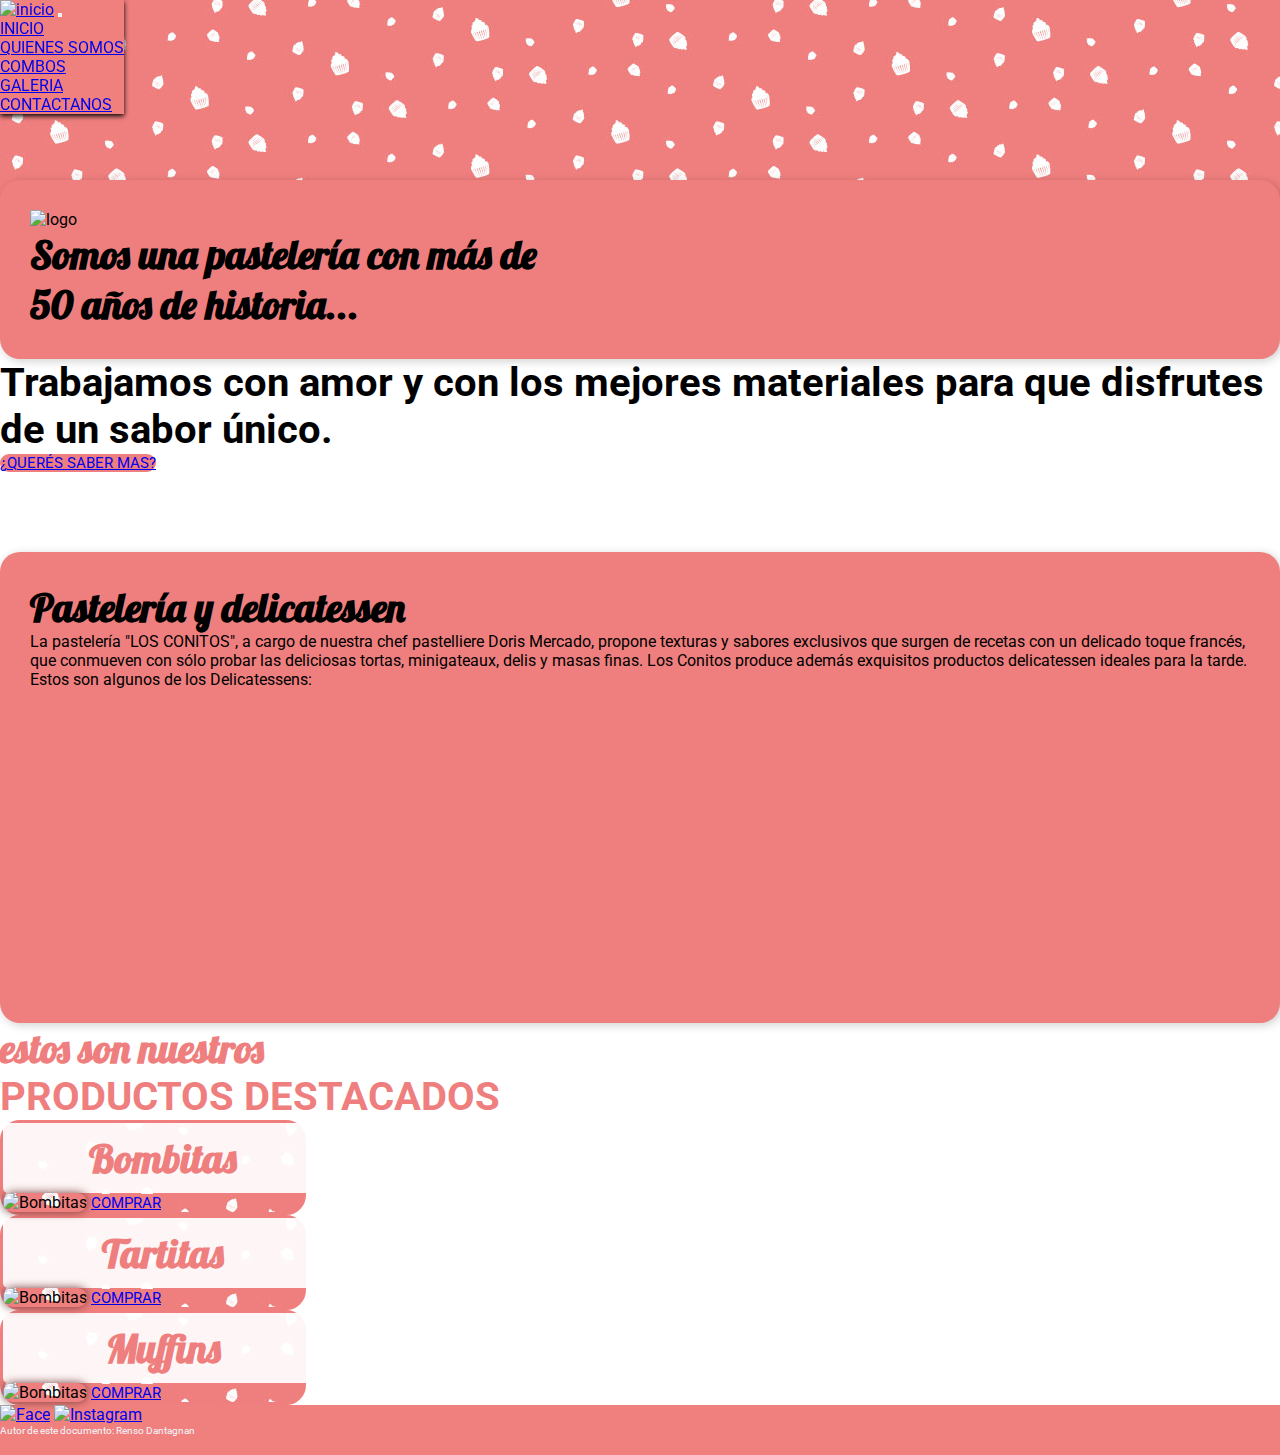
==== commit a9ee4286: "Add files via upload" ====
--- a/index.html
+++ b/index.html
@@ -42,7 +42,7 @@
 
     <nav class="navbar navbar-expand-lg container-fluid sombra-nav">
         <div class="container py-4">
-            <a class="navbar-brand" href="#"><img src="img/logo.png" alt="inicio"></a>
+            <a class="navbar-brand" href="index.html"><img src="img/logo.png" alt="inicio"></a>
             <button class="navbar-toggler" type="button" data-bs-toggle="collapse" data-bs-target="#navbarNav"
                 aria-controls="navbarNav" aria-expanded="false" aria-label="Toggle navigation">
 
@@ -70,7 +70,7 @@
         </div>
     </nav>
 
-    <main class="container">
+    <main class="container margennav">
 
         <header>
 
@@ -85,7 +85,7 @@
             <div class="d-block mx-auto">
                 <h2 class="card-text text-center roboto mt-5 fs-5 fw-bold mb-4">Trabajamos con amor y con los mejores
                     materiales para que disfrutes de un sabor único.</h2>
-                <button class="text-light boton p-3 d-block mx-auto" type="button">¿QUERÉS SABER MAS?</button>
+                <a class="text-light boton p-3 d-block mx-auto text-center" style="max-width: 200px;" href="Quienes_somos.html">¿QUERÉS SABER MAS?</a>
             </div>
 
         </header>
@@ -135,22 +135,22 @@
 
             <div class="row mt-3 gap-5 justify-content-center">
 
-                <article id="producto1" class="card gap-2 col-4 tarjeta p-3 align-items-center">
+                <article id="producto1" class="card gap-2 col-4 tarjeta d-flex justify-content-between p-3 align-items-center">
                     <h2>Bombitas</h2>
                     <img class="img-fluid" src="img/producto1.jpg" alt="Bombitas">
-                    <button class="text-light boton mt-2 p-3 w-100">COMPRAR</button>
+                    <a class="text-light boton p-3 mx-auto text-center w-100" href="contactanos.html">COMPRAR</a>
                 </article>
 
-                <article id="producto2" class="card gap-2 col-4 tarjeta p-3 align-items-center">
+                <article id="producto1" class="card gap-2 col-4 tarjeta d-flex justify-content-between p-3 align-items-center">
                     <h2>Tartitas</h2>
                     <img class="img-fluid" src="img/producto2.jpg" alt="Bombitas">
-                    <button class="text-light boton mt-2 p-3 w-100">COMPRAR</button>
+                    <a class="text-light boton p-3 mx-auto text-center w-100" href="contactanos.html">COMPRAR</a>
                 </article>
 
-                <article id="producto3" class="card gap-2 col-4 tarjeta p-3 align-items-center">
+                <article id="producto1" class="card gap-2 col-4 tarjeta d-flex justify-content-between p-3 align-items-center">
                     <h2>Muffins</h2>
                     <img class="img-fluid" src="img/producto3.jpg" alt="Bombitas">
-                    <button class="text-light boton mt-2 p-3 w-100">COMPRAR</button>
+                    <a class="text-light boton p-3 mx-auto text-center w-100" href="contactanos.html">COMPRAR</a>
                 </article>
 
             </div>
@@ -159,8 +159,14 @@
     </main>
 
 
-    <footer class="container-fluid d-flex align-items-center justify-content-center mt-5" style="height: 50px;">
-        <p>Autor de este documento: Renso Dantagnan</p>
+    <footer class="container-fluid d-flex justify-content-center align-items-center mt-5" style="height: 50px;">
+        <div class="container d-flex align-items-center justify-content-between">
+            <div class="w-auto g-3" style="height: 20px;">
+                <a href="wwww.facebook.com/losconitos" target="_blank"><img class="mx-2 h-100 w-auto" src="img/Face-footer.svg" alt="Face"></a>
+                <a href="wwww.instagram.com/losconitos" target="_blank"><img class="mx-2 h-100 w-auto" src="img/IG-footer.svg" alt="Instagram"></a>
+            </div>
+            <p>Autor de este documento: Renso Dantagnan</p>
+        </div>
     </footer>
 
 
--- a/css/estilos.css
+++ b/css/estilos.css
@@ -10,7 +10,13 @@
     background-position: top;
 }
 
+.margennav{
+    margin-top: 180px;
+}
+
 .navbar{
+    top: 0;
+    position: fixed;
     padding: 0;
     background-color: rgba(239, 128, 126, 90%);
 }
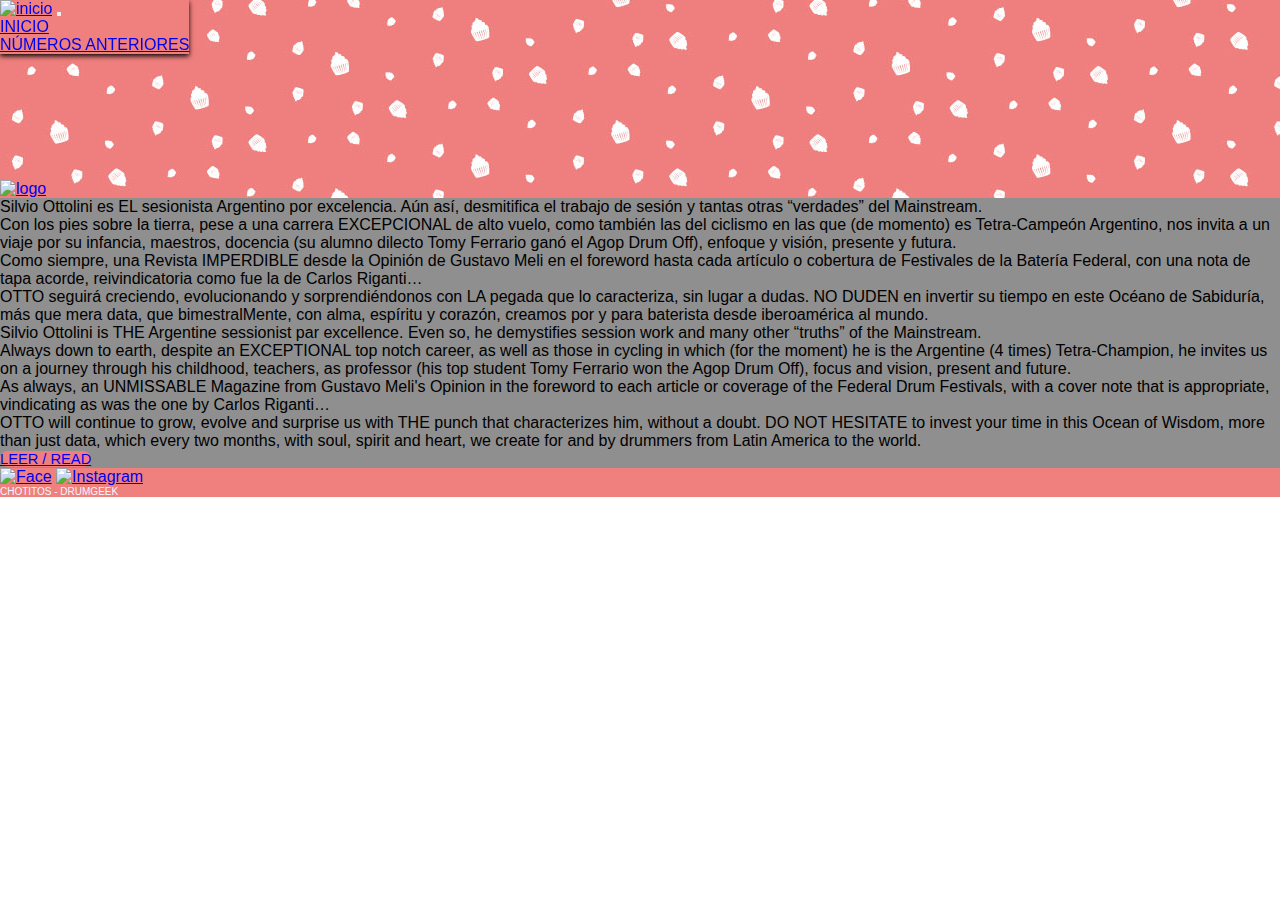
==== commit 9df58ec5: "Add files via upload" ====
--- a/index.html
+++ b/index.html
@@ -1,48 +1,50 @@
 <!DOCTYPE html>
 <html lang="es">
 
+<!-- Web escrita con Boostrap v5.3 -->
+
 <head>
+
     <meta charset="UTF-8">
     <meta http-equiv="X-UA-Compatible" content="IE=edge">
     <meta name="viewport" content="width=device-width, initial-scale=1">
-    <link rel="preconnect" href="https://fonts.googleapis.com">
-    <link rel="preconnect" href="https://fonts.gstatic.com" crossorigin>
-    <link rel="apple-touch-icon" sizes="57x57" href="img/Favicon/android-icon-144x144.png">
-    <link rel="apple-touch-icon" sizes="60x60" href="img/Favicon/android-icon-144x144.png/apple-icon-60x60.png">
-    <link rel="apple-touch-icon" sizes="72x72" href="img/Favicon/android-icon-144x144.png/apple-icon-72x72.png">
-    <link rel="apple-touch-icon" sizes="76x76" href="img/Favicon/android-icon-144x144.png/apple-icon-76x76.png">
-    <link rel="apple-touch-icon" sizes="114x114" href="img/Favicon/android-icon-144x144.pngimg/Favicon">
-    <link rel="apple-touch-icon" sizes="120x120"
-        href="img/Favicon/android-icon-144x144.pngimg/Favicon/apple-icon-120x120.png">
-    <link rel="apple-touch-icon" sizes="144x144"
-        href="img/Favicon/android-icon-144x144.pngimg/Favicon/apple-icon-144x144.png">
-    <link rel="apple-touch-icon" sizes="152x152"
-        href="img/Favicon/android-icon-144x144.pngimg/Favicon/apple-icon-152x152.png">
-    <link rel="apple-touch-icon" sizes="180x180"
-        href="img/Favicon/android-icon-144x144.pngimg/Favicon/apple-icon-180x180.png">
-    <link rel="icon" type="image/png" sizes="192x192" href="img/Favicon/android-icon-192x192.png">
-    <link rel="icon" type="image/png" sizes="32x32" href="img/Favicon/favicon-32x32.png">
-    <link rel="icon" type="image/png" sizes="96x96" href="img/Favicon/favicon-96x96.png">
-    <link rel="icon" type="image/png" sizes="16x16" href="img/Favicon/favicon-16x16.png">
-    <link rel="manifest" href="img/favicon/manifest.json">
-    <meta name="msapplication-TileColor" content="#ffffff">
-    <meta name="msapplication-TileImage" content="img/favicon/ms-icon-144x144.png">
-    <meta name="theme-color" content="#ffffff">
-    <link href="https://fonts.googleapis.com/css2?family=Lobster&amp;family=Roboto:wght@300;400&&amp;display=swap"
-        rel="stylesheet">
+    <meta name="author" content="Renso Dantagnan">
+    <meta name="description" content="Página principal Chtitos">
+
+    <!-- Favicons -->
+
+    <link rel="icon" type="image/png" href="img/favicon/favicon-96x96.png" sizes="96x96" />
+    <link rel="icon" type="image/svg+xml" href="img/favicon/favicon.svg" />
+    <link rel="shortcut icon" href="img/favicon/favicon.ico" />
+    <link rel="apple-touch-icon" sizes="180x180" href="img/favicon/apple-touch-icon.png" />
+    <link rel="manifest" href="img/favicon/site.webmanifest" />
+
+    <!-- ESTILOS -->
+
     <link href="css/normalize.css" rel="stylesheet">
     <link href="css/bootstrap.min.css" rel="stylesheet">
     <link href="css/estilos.css" rel="stylesheet">
 
-    <title>LOS CONITOS - INICIO</title>
+    <!-- TIPOGRAFIA -->
+
+    <link rel="preconnect" href="https://fonts.googleapis.com">
+    <link rel="preconnect" href="https://fonts.gstatic.com" crossorigin>
+    <link href="https://fonts.googleapis.com/css2?family=Montserrat:ital,wght@0,100..900;1,100..900&family=Nunito:ital,wght@0,200..1000;1,200..1000&family=Zain:ital,wght@0,200;0,300;0,400;0,700;0,800;0,900;1,300;1,400&display=swap" rel="stylesheet">
+
+    <!-- TITULO -->
+
+    <title>DRUMMING - First Bilingual Free Drum Magazine</title>
 
 </head>
 
+
 <body>
 
-    <nav class="navbar navbar-expand-lg container-fluid sombra-nav">
+    <!-- barra de navegacion -->
+
+    <nav class="navbar navbar-expand-lg container-fluid sombra-nav montserrat">
         <div class="container py-4">
-            <a class="navbar-brand" href="index.html"><img src="img/logo.png" alt="inicio"></a>
+            <a class="navbar-brand" href="index.html"><img src="img/drumminglogo.png" class="logo" alt="inicio"></a>
             <button class="navbar-toggler" type="button" data-bs-toggle="collapse" data-bs-target="#navbarNav"
                 aria-controls="navbarNav" aria-expanded="false" aria-label="Toggle navigation">
 
@@ -54,121 +56,81 @@
                         <a class="nav-link text-white" aria-current="page" href="index.html">INICIO</a>
                     </li>
                     <li class="nav-item">
-                        <a class="nav-link text-white" href="Quienes_somos.html">QUIENES SOMOS</a>
+                        <a class="nav-link text-white" aria-current="page" href="Numeros.html">NÚMEROS ANTERIORES</a>
                     </li>
-                    <li class="nav-item">
-                        <a class="nav-link text-white" href="combos.html">COMBOS</a>
-                    </li>
-                    <li class="nav-item">
-                        <a class="nav-link text-white" href="galeria.html">GALERIA</a>
-                    </li>
-                    <li class="nav-item">
-                        <a class="nav-link text-white" href="contactanos.html">CONTACTANOS</a>
-                    </li>
+                    
                 </ul>
             </div>
         </div>
     </nav>
 
+    <!-- contenido -->
+
     <main class="container margennav">
+
+        <!-- logo y presentacion -->
+
 
         <header>
 
-            <div class="hero col-9 mx-auto">
-                <img src="img/hero.png" class="figure-img mx-auto d-block mx-auto" alt="logo">
-                <div class="card-body">
-                    <h1 class="card-text text-center text-white lobster">Somos una pastelería con más de <br> 50 años de
-                        historia...</h1>
-                </div>
+            <div>
+                <a target="_blank" href="https://drive.google.com/file/d/1Of7Udbwm_qtr8Dv8hyrfEPAK7Ycx3fn4/view?fbclid=IwY2xjawH6iMdleHRuA2FlbQIxMAABHZ86iYIP3ZPXzKARPlhmOofo5dstFKZfvRRxn-_z5V30JJZ6dLkHkm8_jw_aem_qCSirPnR0HGFnBSikVetgw">
+                    <img src="img/banner.jpg" class="img-fluid mx-auto mb-5" alt="logo">
+                </a>
             </div>
 
-            <div class="d-block mx-auto">
-                <h2 class="card-text text-center roboto mt-5 fs-5 fw-bold mb-4">Trabajamos con amor y con los mejores
-                    materiales para que disfrutes de un sabor único.</h2>
-                <a class="text-light boton p-3 d-block mx-auto text-center" style="max-width: 200px;" href="Quienes_somos.html">¿QUERÉS SABER MAS?</a>
+            
+        </header>
+
+        <!-- seccion nota de tapa -->
+
+        <section class="row row-cols-1 row-cols-md-2 p-3 negro" style="background-color: rgb(143, 143, 143);">
+
+            <div class="col p-3" style="font-weight: 400;">
+            <p>Silvio Ottolini es EL sesionista Argentino por excelencia.
+                Aún así, desmitifica el trabajo de sesión y tantas otras “verdades” del Mainstream.</p>
+            <p>Con los pies sobre la tierra, pese a una carrera EXCEPCIONAL de alto vuelo, como también las del ciclismo en las que (de momento) 
+                es Tetra-Campeón Argentino, nos invita a un viaje por su infancia, maestros, docencia (su alumno dilecto Tomy Ferrario ganó el Agop Drum Off), 
+                enfoque y visión, presente y futura.</p>
+            <p>Como siempre, una Revista IMPERDIBLE desde la Opinión de Gustavo Meli en el foreword hasta cada artículo o cobertura de Festivales de la Batería Federal, 
+                con una nota de tapa acorde, reivindicatoria como fue la de Carlos Riganti…</p>
+            <p>OTTO seguirá creciendo, evolucionando y sorprendiéndonos con LA pegada que lo caracteriza, sin lugar a dudas. NO DUDEN en invertir su tiempo en este Océano de Sabiduría, más que mera data, que bimestralMente, con alma, espíritu y corazón, 
+                creamos por y para baterista desde iberoamérica al mundo.</p>
             </div>
 
-        </header>
+            <div class="col p-3" style="font-weight: 400;">
+            <p>Silvio Ottolini is THE Argentine sessionist par excellence. Even so, he demystifies session work and many other “truths” of the Mainstream.</p>
 
+            <p>Always down to earth, despite an EXCEPTIONAL top notch career, as well as those in cycling in which (for the moment) he is the Argentine (4 times) Tetra-Champion, he invites us on a journey through his childhood, teachers, as professor (his top student Tomy Ferrario won the Agop Drum Off), focus and vision, present and future.</p>
 
-        <section class="hero m-5 col-12 mx-auto text-white">
+            <p>As always, an UNMISSABLE Magazine from Gustavo Meli's Opinion in the foreword to each article or coverage of the Federal Drum Festivals, with a cover note that is appropriate, vindicating as was the one by Carlos Riganti…</p>
 
-            <h2 class="text-center lobster">Pastelería y delicatessen</h2>
-            <p class="d-none d-md-block mt-3 fs-5">
-                La pastelería "LOS CONITOS", a cargo de nuestra chef pastelliere Doris Mercado, propone texturas y
-                sabores
-                exclusivos que surgen de recetas con un delicado toque francés, que conmueven con sólo probar las
-                deliciosas tortas, minigateaux, delis y masas finas. Los Conitos produce además exquisitos productos
-                delicatessen ideales para la tarde. <br> Estos son algunos de los Delicatessens:</p>
+            <p>OTTO will continue to grow, evolve and surprise us with THE punch that characterizes him, without a doubt. DO NOT HESITATE to invest your time in this Ocean of Wisdom, more than just data, which every two months, with soul, spirit and heart, we create for and by drummers from Latin America to the world.</p>
 
-            <div class="rounded bg-light row rosa p-5 fw-semibold">
-                <div class="col-lg-6">
-                    <p>Brownies</p>
-                    <p>Macarons rellenos</p>
-                    <p>Coockies de avena, pasas y nueces o americanas</p>
-                    <p>Big Coockies americanas</p>
-                    <p>Cuadraditos de manzana, ó de limón, ó de coco</p>
-                    <p>Mega Muffins de chocolate</p>
-                    <p>Masa Judía</p>
-                    <p>Palmeritas</p>
-                </div>
-                <div class="col-lg-6">
-                    <p>Lamington</p>
-                    <p>Budín Inglés</p>
-                    <p>Pasta Frola</p>
-                    <p>Torta Matera de limón, vainilla, ó chocolate</p>
-                    <p>Torta Milhojas</p>
-                    <p>Masas Suizas</p>
-                    <p>Masas Finas</p>
-                    <p>Y muchas exquisiteses más...</p>
-                </div>
             </div>
 
-        </section>
+            <!-- CTA -->
 
-        <section class="col-12 mx-auto">
+            <a target="_blank" class="text-light boton p-3 d-block mx-auto text-center botonheader"
+            href="https://drive.google.com/file/d/1Of7Udbwm_qtr8Dv8hyrfEPAK7Ycx3fn4/view?fbclid=IwY2xjawH6iMdleHRuA2FlbQIxMAABHZ86iYIP3ZPXzKARPlhmOofo5dstFKZfvRRxn-_z5V30JJZ6dLkHkm8_jw_aem_qCSirPnR0HGFnBSikVetgw">LEER / READ</a>
 
-            <div class="row text-white text-center">
-                <h2 class="lobster rosa">estos son nuestros</h2>
-                <h3 class="rosa">PRODUCTOS DESTACADOS</h3>
-            </div>
-
-            <div class="row mt-3 gap-5 justify-content-center">
-
-                <article id="producto1" class="card gap-2 col-4 tarjeta d-flex justify-content-between p-3 align-items-center">
-                    <h2>Bombitas</h2>
-                    <img class="img-fluid" src="img/producto1.jpg" alt="Bombitas">
-                    <a class="text-light boton p-3 mx-auto text-center w-100" href="contactanos.html">COMPRAR</a>
-                </article>
-
-                <article id="producto1" class="card gap-2 col-4 tarjeta d-flex justify-content-between p-3 align-items-center">
-                    <h2>Tartitas</h2>
-                    <img class="img-fluid" src="img/producto2.jpg" alt="Bombitas">
-                    <a class="text-light boton p-3 mx-auto text-center w-100" href="contactanos.html">COMPRAR</a>
-                </article>
-
-                <article id="producto1" class="card gap-2 col-4 tarjeta d-flex justify-content-between p-3 align-items-center">
-                    <h2>Muffins</h2>
-                    <img class="img-fluid" src="img/producto3.jpg" alt="Bombitas">
-                    <a class="text-light boton p-3 mx-auto text-center w-100" href="contactanos.html">COMPRAR</a>
-                </article>
-
-            </div>
-        </section>
+        </section>        
 
     </main>
 
+    <!-- Fin contenido -->
 
-    <footer class="container-fluid d-flex justify-content-center align-items-center mt-5" style="height: 50px;">
+    <footer class="container-fluid d-flex justify-content-center align-items-center mt-5">
         <div class="container d-flex align-items-center justify-content-between">
-            <div class="w-auto g-3" style="height: 20px;">
-                <a href="wwww.facebook.com/losconitos" target="_blank"><img class="mx-2 h-100 w-auto" src="img/Face-footer.svg" alt="Face"></a>
-                <a href="wwww.instagram.com/losconitos" target="_blank"><img class="mx-2 h-100 w-auto" src="img/IG-footer.svg" alt="Instagram"></a>
+            <div class="w-auto gap-2 footerlogos">
+                <a href="https://www.facebook.com/drummingmagazine" target="_blank"><img class="mx-2 h-100 w-auto" src="img/Face-footer.svg" alt="Face"></a>
+                <a href="https://www.instagram.com/drummingmagazine/" target="_blank"><img class="mx-2 h-100 w-auto" src="img/IG-footer.svg" alt="Instagram"></a>
             </div>
-            <p>Autor de este documento: Renso Dantagnan</p>
+            <p>CHOTITOS - DRUMGEEK</p>
         </div>
     </footer>
 
+    <!-- JS -->
 
     <script src="js/bootstrap.bundle.min.js"></script>
 
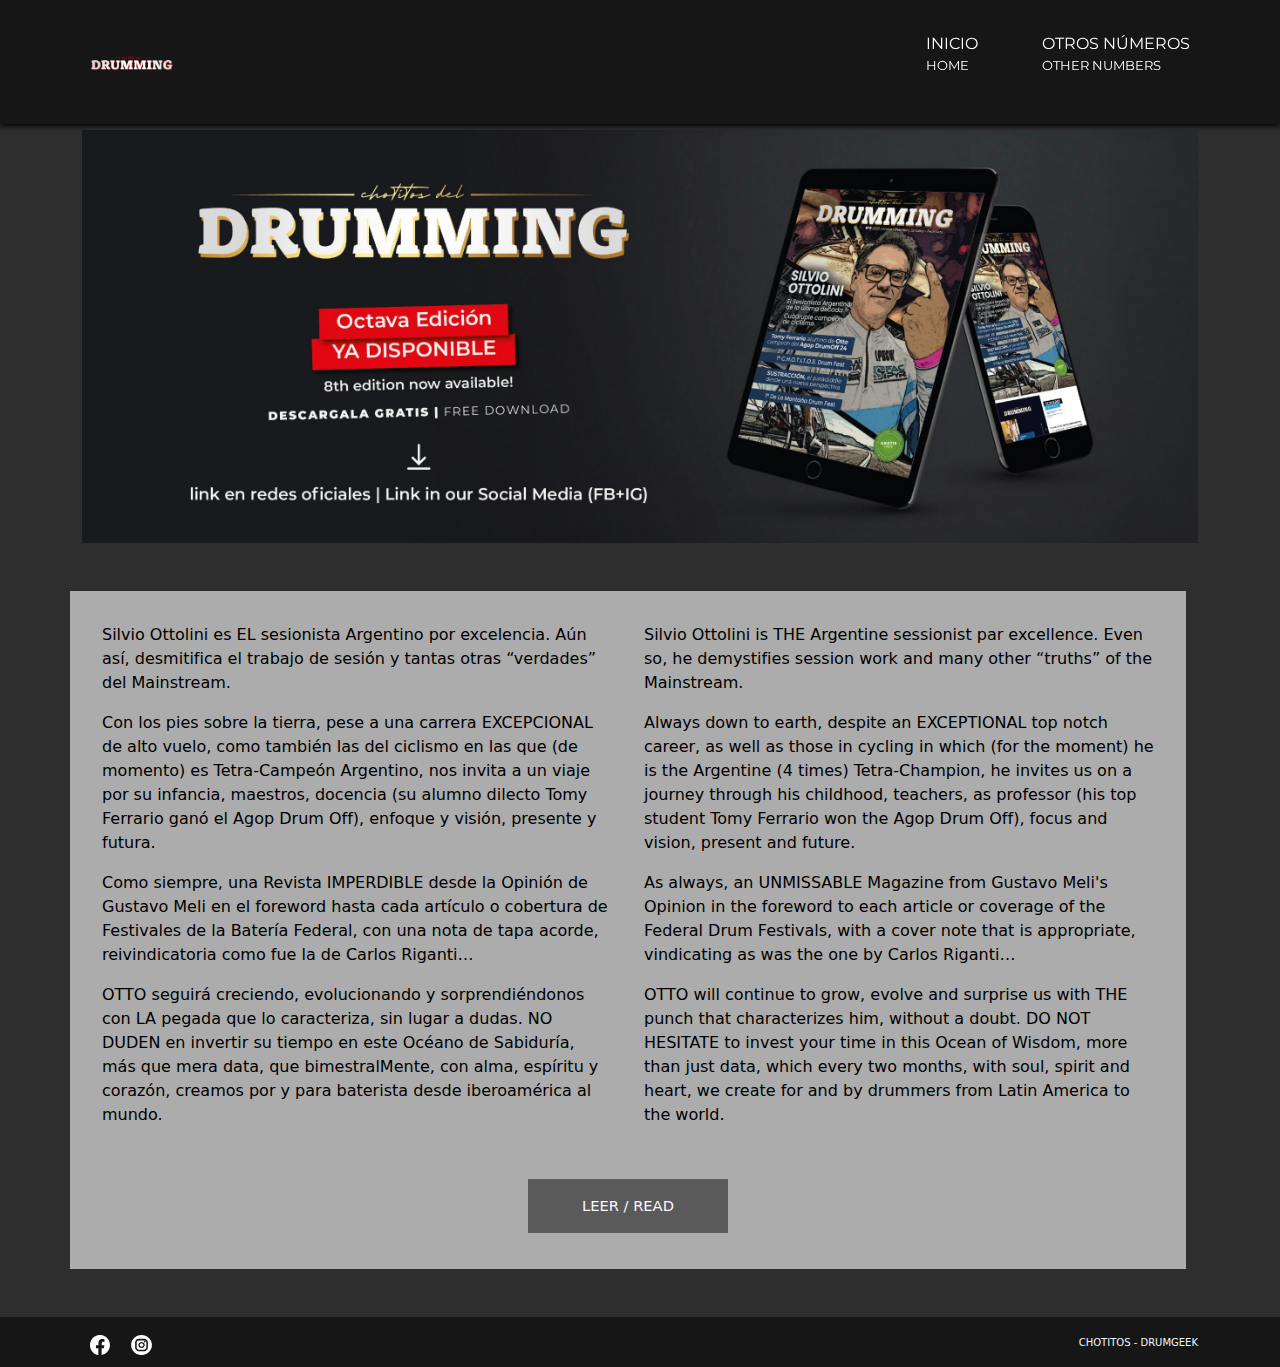
==== commit 54fd45a7: "Add files via upload" ====
--- a/index.html
+++ b/index.html
@@ -52,17 +52,18 @@
             </button>
             <div class="collapse navbar-collapse justify-content-end" id="navbarNav">
                 <ul class="navbar-nav links-nav">
-                    <li class="nav-item">
-                        <a class="nav-link text-white" aria-current="page" href="index.html">INICIO</a>
+                    <li class="nav-item me-5">
+                        <a class="nav-link text-white" aria-current="page" href="index.html"><p class="mb-0">INICIO</p><p style="font-size: small; margin-top: 0;">HOME</p></a>
                     </li>
                     <li class="nav-item">
-                        <a class="nav-link text-white" aria-current="page" href="Numeros.html">NÚMEROS ANTERIORES</a>
+                        <a class="nav-link text-white" aria-current="page" href="Numeros.html"><p class="mb-0">OTROS NÚMEROS</p><p style="font-size: small; margin-top: 0;">OTHER NUMBERS</p></a>
                     </li>
-                    
+
                 </ul>
             </div>
         </div>
     </nav>
+
 
     <!-- contenido -->
 
@@ -74,7 +75,7 @@
         <header>
 
             <div>
-                <a target="_blank" href="https://drive.google.com/file/d/1Of7Udbwm_qtr8Dv8hyrfEPAK7Ycx3fn4/view?fbclid=IwY2xjawH6iMdleHRuA2FlbQIxMAABHZ86iYIP3ZPXzKARPlhmOofo5dstFKZfvRRxn-_z5V30JJZ6dLkHkm8_jw_aem_qCSirPnR0HGFnBSikVetgw">
+                <a target="_blank" href="revistas/07_TikiCantero_November_2024.pdf">
                     <img src="img/banner.jpg" class="img-fluid mx-auto mb-5" alt="logo">
                 </a>
             </div>
@@ -84,7 +85,7 @@
 
         <!-- seccion nota de tapa -->
 
-        <section class="row row-cols-1 row-cols-md-2 p-3 negro" style="background-color: rgb(143, 143, 143);">
+        <section class="row row-cols-1 row-cols-md-2 p-3 negro container" style="background-color: rgb(172, 172, 172);">
 
             <div class="col p-3" style="font-weight: 400;">
             <p>Silvio Ottolini es EL sesionista Argentino por excelencia.
@@ -112,7 +113,7 @@
             <!-- CTA -->
 
             <a target="_blank" class="text-light boton p-3 d-block mx-auto text-center botonheader"
-            href="https://drive.google.com/file/d/1Of7Udbwm_qtr8Dv8hyrfEPAK7Ycx3fn4/view?fbclid=IwY2xjawH6iMdleHRuA2FlbQIxMAABHZ86iYIP3ZPXzKARPlhmOofo5dstFKZfvRRxn-_z5V30JJZ6dLkHkm8_jw_aem_qCSirPnR0HGFnBSikVetgw">LEER / READ</a>
+            href="revistas/07_TikiCantero_November_2024.pdf">LEER / READ</a>
 
         </section>        
 
--- a/css/estilos.css
+++ b/css/estilos.css
@@ -1,29 +1,38 @@
 *{
     margin: 0;
     padding: 0;
-    font-family: 'Roboto', sans-serif;
+}
+
+.montserrat{
+    font-family: "Montserrat", serif;
+    font-optical-sizing: auto;
+    font-weight: weight;
+    font-style: normal;
+    color: #000000;
 }
 
 body{
-    background-image: url(../img/fondo.jpg);
-    background-repeat: no-repeat;
-    background-position: top;
+    background-color: rgb(46, 46, 46);
 }
 
 .margennav{
-    margin-top: 180px;
+    margin-top: 130px;
+}
+
+.negro{
+    color: #000000;
 }
 
 .navbar{
     top: 0;
     position: fixed;
     padding: 0;
-    background-color: rgba(239, 128, 126, 90%);
+    z-index: 1000;
+    background-color: rgb(22, 22, 22);
 }
 
-.navbar:hover{
-    background-color: rgba(239, 128, 126, 100%);
-    transition: 80ms;
+.logo{
+    width: 100px;
 }
 
 .navbar-toggler:focus{
@@ -34,28 +43,27 @@
     box-shadow: 0px 2px 5px 0px rgb(0, 0, 0)!important;
 }
 
-.lobster{
-    font-family: 'Lobster', cursive;
-}
-
-.roboto{
-    font-family: 'Roboto', sans-serif;
-}
-
-.rosa{
-    color: #ef7f7e;
-}
-
 h1{
     font-size: 40px;
+    color: #ffffff;
+    font-weight: 500;
 }
 
 h2{
-    font-size: 40px;
+    font-size: 30px;
+    color: #ffffff;
+    font-weight: 400;
 }
 
 h3{
-    font-size: 40px;
+    font-size: 20px;
+    color: #ffffff;
+    font-weight: 500;
+}
+
+header:hover{
+    scale: 105%;
+    transition: 80ms;
 }
 
 .menuhamb{
@@ -63,99 +71,63 @@
 }
 
 .hero{
-    border-radius: 20px;
     padding: 30px;
-    background-color: #ef7f7e;
-    box-shadow: 2px 2px 10px #00000032;
+    background-color: #ffffff;
+    box-shadow: 2px 2px 10px #ffffff32;
     margin-top: 80px;
 }
 
+a{
+    text-decoration: none;
+    cursor: pointer;
+}
+
 .boton{
-    border-radius: 20px;
+    margin: 20px;
     font-size: 11pt;
-    background-color: #ef7f7e;
+    background-color: #5a5a5a;
     border: none;
 }
 
 .boton:hover{
     font-size: 11pt;
-    background-color: #ef7f7e;
+    background-color: #222222;
     border: none;
-    box-shadow: 2px 2px 10px #77403f;
     transition: 80ms;
 }
 
-.boton::backdrop{
-    font-size: 11pt;
-    background-color: #ef7f7e;
-    border: none;
-    box-shadow: 2px 2px 10px #77403f;
-    transition: 80ms;
+.ediciones{
+    background-color: rgb(63, 63, 63)
+}
+
+.ediciones:hover{
+    background-color: rgb(100, 100, 100)
+}
+
+.botonheader{
+    max-width: 200px;
+    transition: 100ms;
 }
 
 .lista p {
     font-weight: 1000;
-    color: #ef7f7e;
     font-size: 15px;
 }
 
-.cardcombo{
-    min-height: 300px;
-    min-width: 250px;
-}
-
-.tarjeta{
-    background-image: url(../img/fondo.jpg);
-    background-repeat: no-repeat;
-    background-position: top center;
-    border-radius: 20px;
-    border: 3px solid #ef7f7e;
-    width: 300px;
-}
-
-.tarjeta:hover{
-    scale: 103%;
-    box-shadow: 2px 2px 10px rgba(0, 0, 0, 60%);
-    transition: 80ms;
-}
-
-.tarjeta h2{
-    text-align: center;
-    width: 100%;
-    padding: 10px;
-    border-radius: 5px;
-    background-color: #ffffffee;
-    font-family: 'Lobster', cursive;
-    color: #ef7f7e;
-}
-
-.tarjeta img {
-    border-radius: 10px;
-    box-shadow: 0px 0px 10px #77403f;
-}
-
-.galeria img {
-    filter: grayscale(50%);
-    border-radius: 10px;
-    box-shadow: 1px 1px 5px rgba(0, 0, 0, 60%);
-}
-
-.galeria img:hover{
-    filter: grayscale(0%);
-    border-radius: 10px;
-    box-shadow: 1px 1px 5px rgba(0, 0, 0, 60%);
-    transition: 80ms;
-}
-
 footer {
+    height: 50px;
     position:static;
     bottom: 0;
     z-index: 1000;
-    background-color: rgba(239, 128, 126);
+    background-color: rgb(22, 22, 22);
 }
 
 footer p{
 font-size: 10px;
 color: aliceblue;
 margin-bottom: 0;
-}+}
+
+.footerlogos{
+    height: 20px;
+}
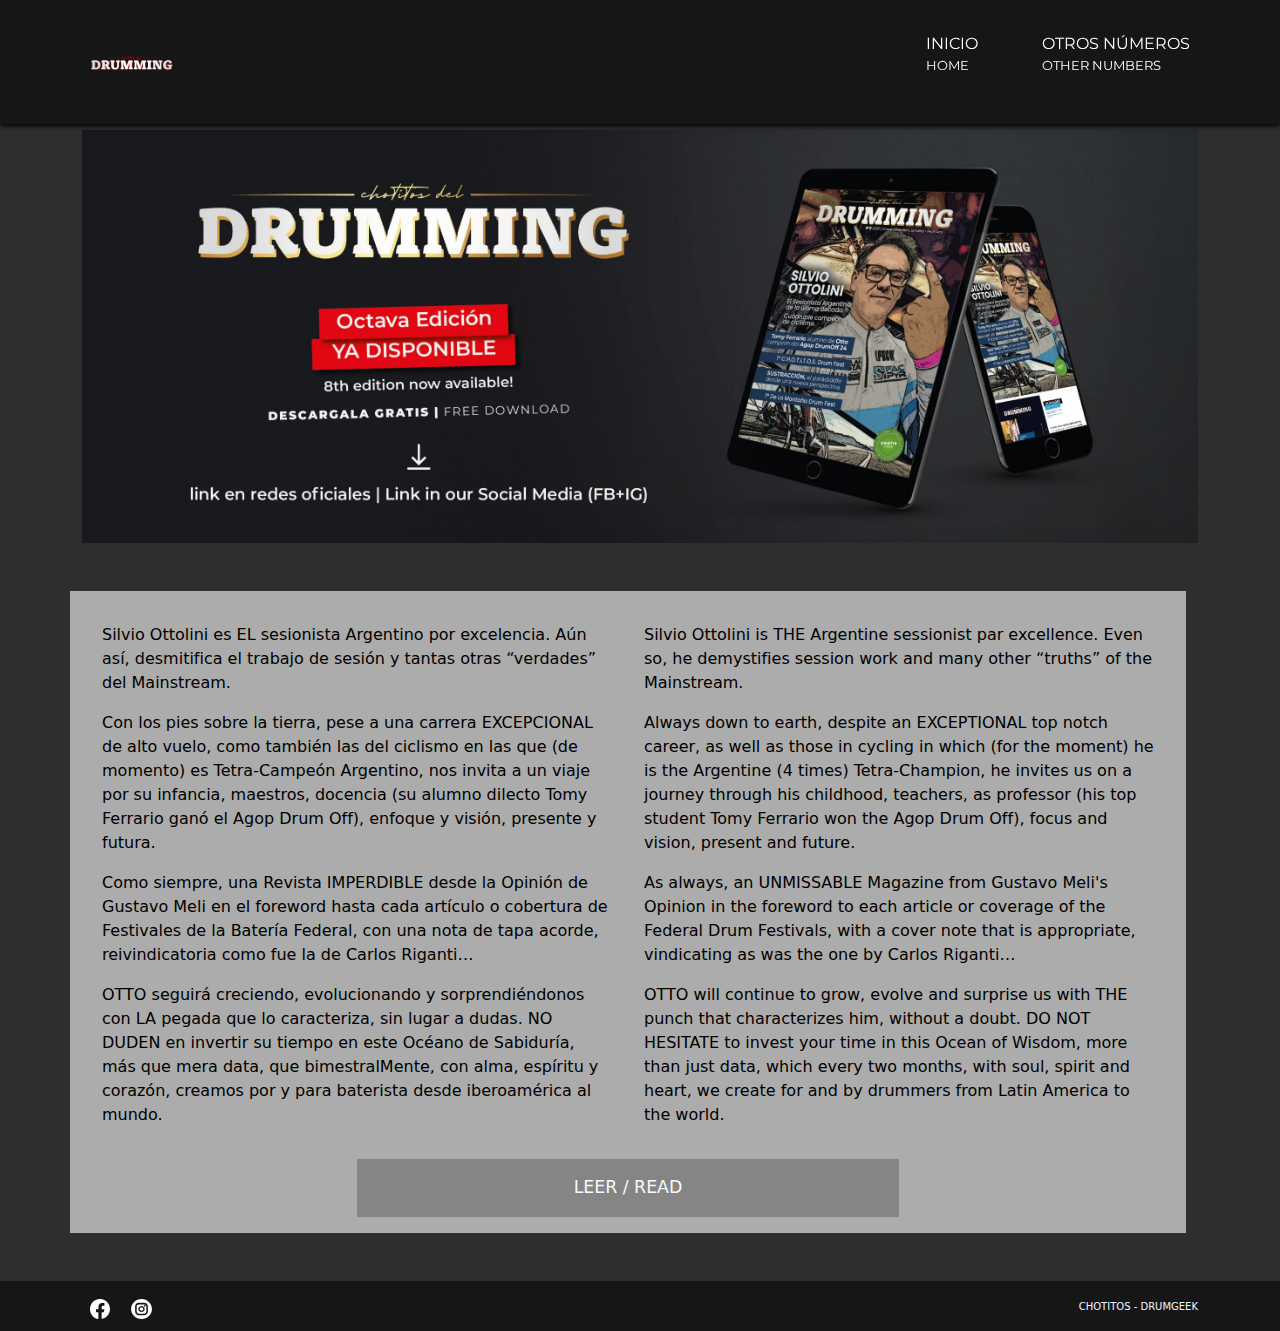
==== commit 78f2873e: "Add files via upload" ====
--- a/index.html
+++ b/index.html
@@ -56,7 +56,7 @@
                         <a class="nav-link text-white" aria-current="page" href="index.html"><p class="mb-0">INICIO</p><p style="font-size: small; margin-top: 0;">HOME</p></a>
                     </li>
                     <li class="nav-item">
-                        <a class="nav-link text-white" aria-current="page" href="Numeros.html"><p class="mb-0">OTROS NÚMEROS</p><p style="font-size: small; margin-top: 0;">OTHER NUMBERS</p></a>
+                        <a class="nav-link text-white" aria-current="page" href="numeros.html"><p class="mb-0">OTROS NÚMEROS</p><p style="font-size: small; margin-top: 0;">OTHER NUMBERS</p></a>
                     </li>
 
                 </ul>
--- a/css/estilos.css
+++ b/css/estilos.css
@@ -31,6 +31,14 @@
     background-color: rgb(22, 22, 22);
 }
 
+.navbar a:hover{
+    color: #858585;
+}
+
+.nav-link:hover {
+    color: #d12600 !important;
+}
+
 .logo{
     width: 100px;
 }
@@ -50,19 +58,19 @@
 }
 
 h2{
-    font-size: 30px;
+    font-size: 25px;
     color: #ffffff;
-    font-weight: 400;
+    font-weight: 600;
 }
 
 h3{
     font-size: 20px;
-    color: #ffffff;
+    color: #c4c4c4;
     font-weight: 500;
 }
 
 header:hover{
-    scale: 105%;
+    scale: 101%;
     transition: 80ms;
 }
 
@@ -83,30 +91,47 @@
 }
 
 .boton{
-    margin: 20px;
-    font-size: 11pt;
-    background-color: #5a5a5a;
-    border: none;
+    margin-top: auto;
+    color: #ffffff;
+    font-size: 13pt;
+    background-color: #858585;
+    text-align: center;
 }
 
 .boton:hover{
-    font-size: 11pt;
+    font-size: 13pt;
     background-color: #222222;
     border: none;
     transition: 80ms;
 }
 
-.ediciones{
-    background-color: rgb(63, 63, 63)
+.botonheader{
+    transition: 100ms;
 }
 
-.ediciones:hover{
-    background-color: rgb(100, 100, 100)
+.ediciones{
+    display: flex;
+    flex-direction: column;
+    justify-content: start;
+    background-color: #5a5a5a;
+    max-width: 33%;
+    min-width: 350px;
+    height: 500px;
 }
 
-.botonheader{
-    max-width: 200px;
-    transition: 100ms;
+.ediciones p{
+    color: #c4c4c4; 
+    margin-bottom: auto;
+}
+
+.imgedic{
+    background-repeat: no-repeat;
+    background-size: cover;
+    height: 150px;
+}
+
+.textoedic{
+    background-color: rgba(141, 141, 141, 0.9);
 }
 
 .lista p {
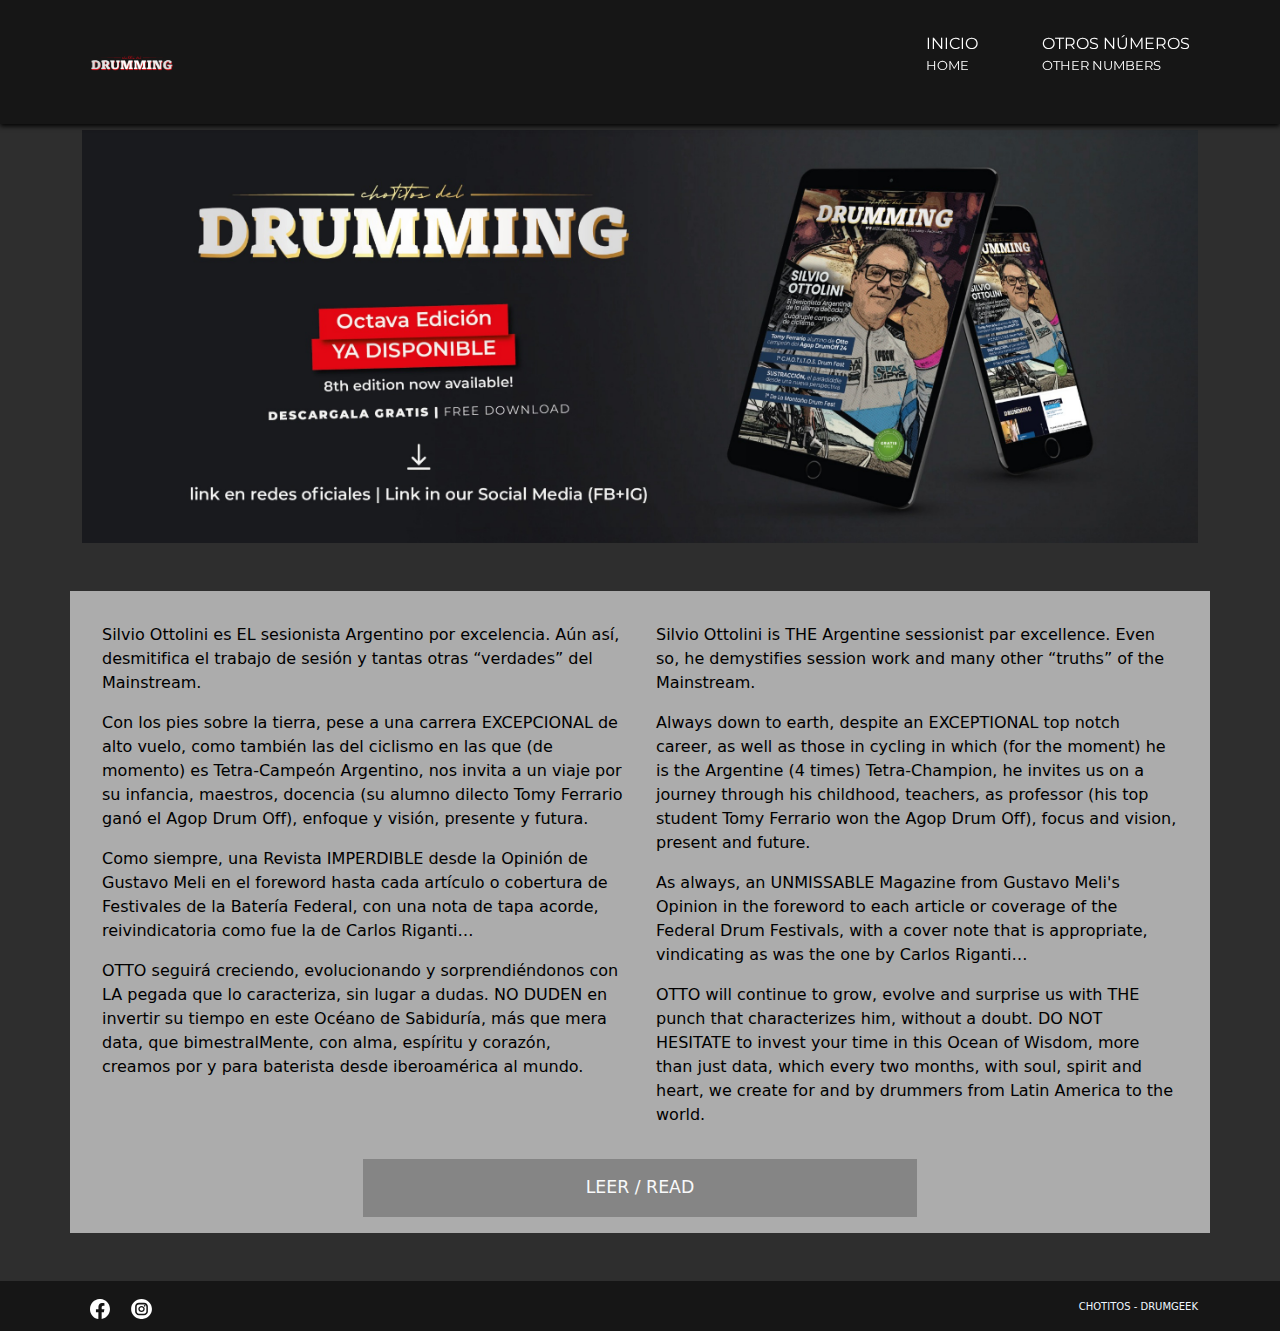
==== commit ce6057b4: "Add files via upload" ====
--- a/index.html
+++ b/index.html
@@ -29,7 +29,9 @@
 
     <link rel="preconnect" href="https://fonts.googleapis.com">
     <link rel="preconnect" href="https://fonts.gstatic.com" crossorigin>
-    <link href="https://fonts.googleapis.com/css2?family=Montserrat:ital,wght@0,100..900;1,100..900&family=Nunito:ital,wght@0,200..1000;1,200..1000&family=Zain:ital,wght@0,200;0,300;0,400;0,700;0,800;0,900;1,300;1,400&display=swap" rel="stylesheet">
+    <link
+        href="https://fonts.googleapis.com/css2?family=Montserrat:ital,wght@0,100..900;1,100..900&family=Nunito:ital,wght@0,200..1000;1,200..1000&family=Zain:ital,wght@0,200;0,300;0,400;0,700;0,800;0,900;1,300;1,400&display=swap"
+        rel="stylesheet">
 
     <!-- TITULO -->
 
@@ -53,10 +55,16 @@
             <div class="collapse navbar-collapse justify-content-end" id="navbarNav">
                 <ul class="navbar-nav links-nav">
                     <li class="nav-item me-5">
-                        <a class="nav-link text-white" aria-current="page" href="index.html"><p class="mb-0">INICIO</p><p style="font-size: small; margin-top: 0;">HOME</p></a>
+                        <a class="nav-link text-white" aria-current="page" href="index.html">
+                            <p class="mb-0">INICIO</p>
+                            <p style="font-size: small; margin-top: 0;">HOME</p>
+                        </a>
                     </li>
                     <li class="nav-item">
-                        <a class="nav-link text-white" aria-current="page" href="numeros.html"><p class="mb-0">OTROS NÚMEROS</p><p style="font-size: small; margin-top: 0;">OTHER NUMBERS</p></a>
+                        <a class="nav-link text-white" aria-current="page" href="numeros.html">
+                            <p class="mb-0">OTROS NÚMEROS</p>
+                            <p style="font-size: small; margin-top: 0;">OTHER NUMBERS</p>
+                        </a>
                     </li>
 
                 </ul>
@@ -73,49 +81,58 @@
 
 
         <header>
-
-            <div>
-                <a target="_blank" href="revistas/07_TikiCantero_November_2024.pdf">
-                    <img src="img/banner.jpg" class="img-fluid mx-auto mb-5" alt="logo">
-                </a>
-            </div>
-
-            
+            <a target="_blank" href="revistas/08_Silvio Ottolini_Enero_2025.pdf">
+                <img src="img/banner.jpg" class="img-fluid mx-auto mb-5" alt="logo">
+            </a>
         </header>
 
         <!-- seccion nota de tapa -->
 
-        <section class="row row-cols-1 row-cols-md-2 p-3 negro container" style="background-color: rgb(172, 172, 172);">
+        <section class="row row-cols-1 row-cols-md-2 p-3 negro" style="background-color: rgb(172, 172, 172);">
 
             <div class="col p-3" style="font-weight: 400;">
-            <p>Silvio Ottolini es EL sesionista Argentino por excelencia.
-                Aún así, desmitifica el trabajo de sesión y tantas otras “verdades” del Mainstream.</p>
-            <p>Con los pies sobre la tierra, pese a una carrera EXCEPCIONAL de alto vuelo, como también las del ciclismo en las que (de momento) 
-                es Tetra-Campeón Argentino, nos invita a un viaje por su infancia, maestros, docencia (su alumno dilecto Tomy Ferrario ganó el Agop Drum Off), 
-                enfoque y visión, presente y futura.</p>
-            <p>Como siempre, una Revista IMPERDIBLE desde la Opinión de Gustavo Meli en el foreword hasta cada artículo o cobertura de Festivales de la Batería Federal, 
-                con una nota de tapa acorde, reivindicatoria como fue la de Carlos Riganti…</p>
-            <p>OTTO seguirá creciendo, evolucionando y sorprendiéndonos con LA pegada que lo caracteriza, sin lugar a dudas. NO DUDEN en invertir su tiempo en este Océano de Sabiduría, más que mera data, que bimestralMente, con alma, espíritu y corazón, 
-                creamos por y para baterista desde iberoamérica al mundo.</p>
+                <p>Silvio Ottolini es EL sesionista Argentino por excelencia.
+                    Aún así, desmitifica el trabajo de sesión y tantas otras “verdades” del Mainstream.</p>
+                <p>Con los pies sobre la tierra, pese a una carrera EXCEPCIONAL de alto vuelo, como también las del
+                    ciclismo en las que (de momento)
+                    es Tetra-Campeón Argentino, nos invita a un viaje por su infancia, maestros, docencia (su alumno
+                    dilecto Tomy Ferrario ganó el Agop Drum Off),
+                    enfoque y visión, presente y futura.</p>
+                <p>Como siempre, una Revista IMPERDIBLE desde la Opinión de Gustavo Meli en el foreword hasta cada
+                    artículo o cobertura de Festivales de la Batería Federal,
+                    con una nota de tapa acorde, reivindicatoria como fue la de Carlos Riganti…</p>
+                <p>OTTO seguirá creciendo, evolucionando y sorprendiéndonos con LA pegada que lo caracteriza, sin lugar
+                    a dudas. NO DUDEN en invertir su tiempo en este Océano de Sabiduría, más que mera data, que
+                    bimestralMente, con alma, espíritu y corazón,
+                    creamos por y para baterista desde iberoamérica al mundo.</p>
             </div>
 
             <div class="col p-3" style="font-weight: 400;">
-            <p>Silvio Ottolini is THE Argentine sessionist par excellence. Even so, he demystifies session work and many other “truths” of the Mainstream.</p>
+                <p>Silvio Ottolini is THE Argentine sessionist par excellence. Even so, he demystifies session work and
+                    many other “truths” of the Mainstream.</p>
 
-            <p>Always down to earth, despite an EXCEPTIONAL top notch career, as well as those in cycling in which (for the moment) he is the Argentine (4 times) Tetra-Champion, he invites us on a journey through his childhood, teachers, as professor (his top student Tomy Ferrario won the Agop Drum Off), focus and vision, present and future.</p>
+                <p>Always down to earth, despite an EXCEPTIONAL top notch career, as well as those in cycling in which
+                    (for the moment) he is the Argentine (4 times) Tetra-Champion, he invites us on a journey through
+                    his childhood, teachers, as professor (his top student Tomy Ferrario won the Agop Drum Off), focus
+                    and vision, present and future.</p>
 
-            <p>As always, an UNMISSABLE Magazine from Gustavo Meli's Opinion in the foreword to each article or coverage of the Federal Drum Festivals, with a cover note that is appropriate, vindicating as was the one by Carlos Riganti…</p>
+                <p>As always, an UNMISSABLE Magazine from Gustavo Meli's Opinion in the foreword to each article or
+                    coverage of the Federal Drum Festivals, with a cover note that is appropriate, vindicating as was
+                    the one by Carlos Riganti…</p>
 
-            <p>OTTO will continue to grow, evolve and surprise us with THE punch that characterizes him, without a doubt. DO NOT HESITATE to invest your time in this Ocean of Wisdom, more than just data, which every two months, with soul, spirit and heart, we create for and by drummers from Latin America to the world.</p>
+                <p>OTTO will continue to grow, evolve and surprise us with THE punch that characterizes him, without a
+                    doubt. DO NOT HESITATE to invest your time in this Ocean of Wisdom, more than just data, which every
+                    two months, with soul, spirit and heart, we create for and by drummers from Latin America to the
+                    world.</p>
 
             </div>
 
             <!-- CTA -->
 
             <a target="_blank" class="text-light boton p-3 d-block mx-auto text-center botonheader"
-            href="revistas/07_TikiCantero_November_2024.pdf">LEER / READ</a>
+                href="revistas/08_Silvio Ottolini_Enero_2025.pdf">LEER / READ</a>
 
-        </section>        
+        </section>
 
     </main>
 
@@ -124,8 +141,10 @@
     <footer class="container-fluid d-flex justify-content-center align-items-center mt-5">
         <div class="container d-flex align-items-center justify-content-between">
             <div class="w-auto gap-2 footerlogos">
-                <a href="https://www.facebook.com/drummingmagazine" target="_blank"><img class="mx-2 h-100 w-auto" src="img/Face-footer.svg" alt="Face"></a>
-                <a href="https://www.instagram.com/drummingmagazine/" target="_blank"><img class="mx-2 h-100 w-auto" src="img/IG-footer.svg" alt="Instagram"></a>
+                <a href="https://www.facebook.com/drummingmagazine" target="_blank"><img class="mx-2 h-100 w-auto"
+                        src="img/Face-footer.svg" alt="Face"></a>
+                <a href="https://www.instagram.com/drummingmagazine/" target="_blank"><img class="mx-2 h-100 w-auto"
+                        src="img/IG-footer.svg" alt="Instagram"></a>
             </div>
             <p>CHOTITOS - DRUMGEEK</p>
         </div>
--- a/css/estilos.css
+++ b/css/estilos.css
@@ -109,19 +109,25 @@
     transition: 100ms;
 }
 
+.present{
+    display: flex;
+    flex-direction: column;
+    justify-content: start;
+}
+
 .ediciones{
     display: flex;
     flex-direction: column;
     justify-content: start;
     background-color: #5a5a5a;
-    max-width: 33%;
-    min-width: 350px;
+    min-width: 400px;
     height: 500px;
 }
 
 .ediciones p{
     color: #c4c4c4; 
     margin-bottom: auto;
+    font-size: small;
 }
 
 .imgedic{
